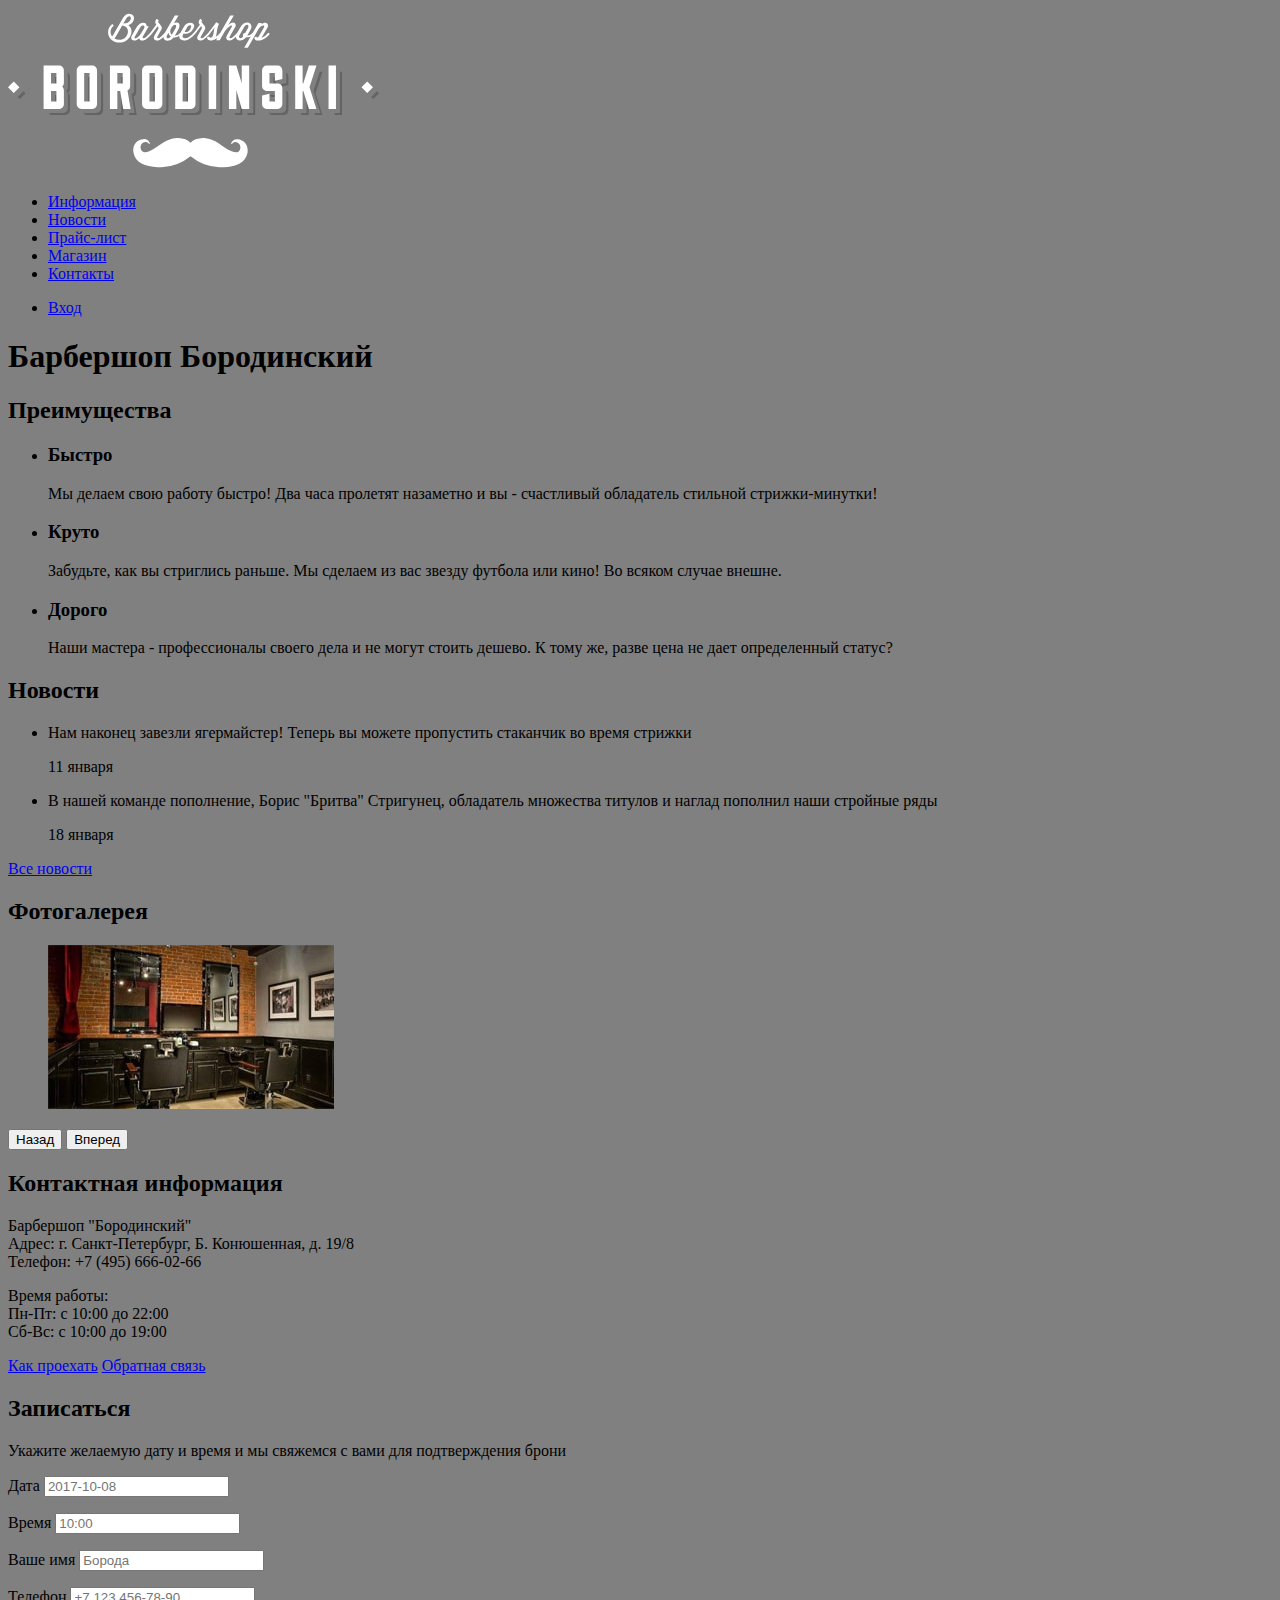
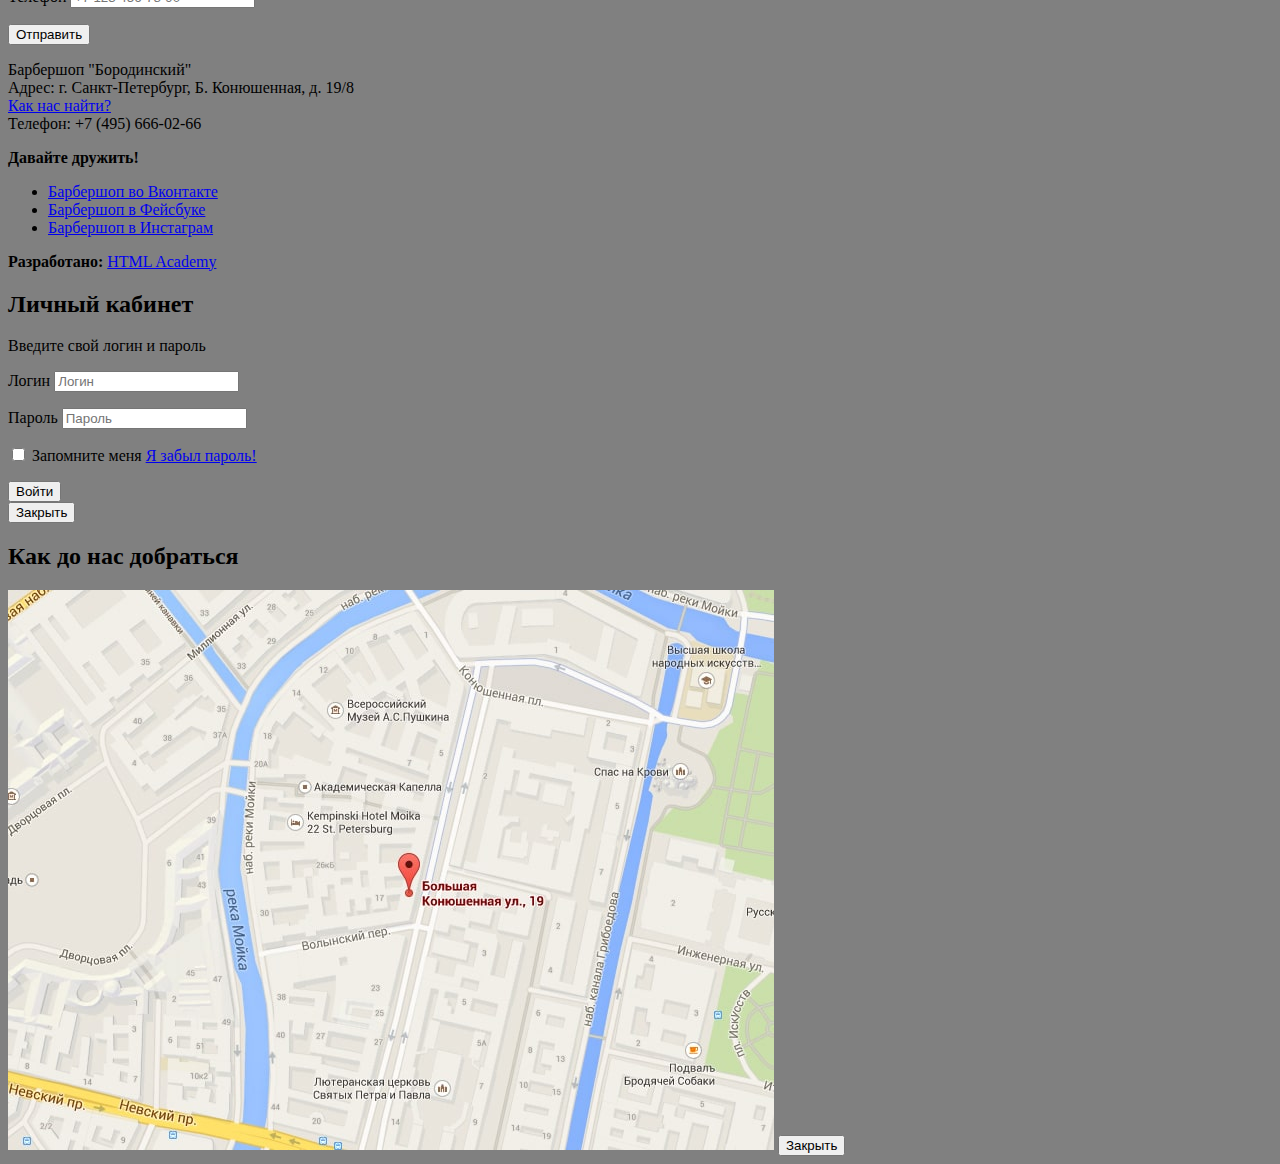
==== index.html @ 7ac580f3 "add forms according to task 4" ====
<!DOCTYPE html>
<html lang="ru">
  <head>
    <meta charset="utf-8">
    <title>HTML Academy: Барбершоп</title>
    <link rel="stylesheet" href="css/master.css">

  </head>
  <body>
    <header class="main-header">
      <nav class="main-navigation">
        <a class="header-logo">
          <img alt="Логотип барбершопа Бородинский" src="img/index-logo.svg" width="371" height="165">
        </a>
        <ul class="site-navigation">
          <li><a href="info.html">Информация</a></li>
          <li><a href="news.html">Новости</a></li>
          <li><a href="price.html">Прайс-лист</a></li>
          <li><a href="catalog.html">Магазин</a></li>
          <li><a href="contacts.html">Контакты</a></li>
        </ul>

      <ul class="user-navigation">
        <li>
          <a class="login-link" href="login.html">Вход</a>
        </li>
      </ul>
      </nav>
    </header>

    <main class="main-container">
      <h1 class="visually-hidden">Барбершоп Бородинский</h1>
      <section class="features">
        <h2 class="visually-hidden">Преимущества</h2>
        <ul class="features-list">
          <li class="features-item">
            <h3 class="feature-header">Быстро</h3>
            <p class="feature-content">Мы делаем свою работу быстро! Два часа пролетят назаметно и вы - счастливый обладатель стильной стрижки-минутки!</p>
          </li>
          <li class="features-item">
            <h3 class="feature-header">Круто</h3>
            <p class="feature-content">Забудьте, как вы стриглись раньше. Мы сделаем из вас звезду футбола или кино! Во всяком случае внешне.</p>
          </li>
          <li class="features-item">
            <h3 class="feature-header">Дорого</h3>
            <p class="feature-content">Наши мастера - профессионалы своего дела и не могут стоить дешево. К тому же, разве цена не дает определенный статус?</p>
          </li>
        </ul>
      </section>

      <section class="news">
        <h2 class="news-title">Новости</h2>
        <ul class="news-items">
          <li class="news-item">
            <p>Нам наконец завезли ягермайстер! Теперь вы можете пропустить стаканчик во время стрижки</p>
            <time datetime="11-01-2019">11 января</time>
          </li>
          <li>
            <p>В нашей команде пополнение, Борис "Бритва" Стригунец, обладатель множества титулов и наглад пополнил наши стройные ряды</p>
            <time datetime="18-01-2019">18 января</time>
          </li>
        </ul>
        <a class="news-all" href="news.html">Все новости</a>
      </section>

      <section class="gallery">
        <h2>Фотогалерея</h2>
        <figure class="gallery-content">
          <a href="#">
            <img src="img/interior-photo-1.jpg" alt="Интерьер барбершопа Бородинский" width="286" height="164">
          </a>
        </figure>

        <button class="gallery-backward" type="button">Назад</button>
        <button class="gallery-forward" type="button">Вперед</button>
      </section>

      <section class="contacts">
        <h2>Контактная информация</h2>
        <p>
          Барбершоп "Бородинский"<br>
          Адрес: г. Санкт-Петербург, Б. Конюшенная, д. 19/8<br>
          Телефон: +7 (495) 666-02-66
        </p>
        <p>
          Время работы:<br>
          Пн-Пт: с 10:00 до 22:00<br>
          Сб-Вс: с 10:00 до 19:00
        </p>
        <a class="contacts-map" href="map.html">Как проехать</a>
        <a class="contracts-feedback" href="feedback.html">Обратная связь</a>
      </section>

      <section class="appointments">
        <h2>Записаться</h2>
        <p class="appointment-info">Укажите желаемую дату и время и мы свяжемся с вами для подтверждения брони</p>
        <form class="appointment-form" action="https://echo.htmlacademy.ru" method="post">
          <p  class="appointment-item">
            <label for="appointment-date">Дата</label>
            <input type="text" id="appointment-date" name="date" value="" placeholder="2017-10-08">
          </p>
          <p  class="appointment-item">
          <label for="appointment-time">Время</label>
          <input type="text" id="appointment-time" name="time" value="" placeholder="10:00">
          </p>
          <p  class="appointment-item">
            <label for="appointment-name">Ваше имя</label>
            <input type="text" id="appointment-name" name="person" value="" placeholder="Борода">
          </p>
          <p  class="appointment-item">
            <label for="appointment-phone">Телефон</label>
            <input type="tel" id="appointment-phone" name="phone" value="" placeholder="+7 123 456-78-90">
          </p>
          <button type="submit" name="button">Отправить</button>
        </form>
      </section>
    </main>

    <footer class="main-footer">
      <p class="footer-address">
        Барбершоп "Бородинский"<br>
        Адрес: г. Санкт-Петербург, Б. Конюшенная, д. 19/8<br>
      <a class="footer-map" href="map.html">Как нас найти?</a><br>
        Телефон: +7 (495) 666-02-66
      </p>
      <div class="footer-social">
        <b>Давайте дружить!</b>
        <ul>
          <li><a class="social-vk" href="vk.com">Барбершоп во Вконтакте</a></li>
          <li><a class="social-fb" href="facebook.com">Барбершоп в Фейсбуке</a></li>
          <li><a class="social-inst" href="instagram.com">Барбершоп в Инстаграм</a></li>
        </ul>
      </div>
      <p class="footer-copyright">
        <b>Разработано:</b>
        <a class="copyright-link" href="https://htmlacademy.ru/">HTML Academy</a>
      </p>

    </footer>

    <section class="popup-login">
      <h2 class="login-header">Личный кабинет</h2>
      <p>Введите свой логин и пароль</p>
      <form class="login-form" action="https://ech.htmlacademy.ru" method="post">
        <p>
          <label class="visually-hidden" for="login-user">Логин</label>
          <input class="login-user" id="login-user" type="text" name="login" value="" placeholder="Логин">
        </p>
        <p>
          <label class="visually-hidden" for="login-password">Пароль</label>
          <input class="login-password" id="login-password" type="password" name="password" value="" placeholder="Пароль">
        <p class="appointment-info">
          <label class="login-checkbox">
            <input type="checkbox" name="remember" value="">
            Запомните меня
          </label>
          <a class="restore" href="#">Я забыл пароль!</a>
        </p>
        <button class="button" type="submit" name="button">Войти</button>
      </form>
      <button class="login-close" type="button">Закрыть</button>
    </section>

    <section class="popup-map">
      <h2 class="visually-hidden">Как до нас добраться</h2>
      <img class="map-image" src="img/map.jpg"
      alt="Офис компании по адресу ул. Большая Конюшенная 19/8, Санкт-Петербург" width="766" height="560">
      <button class="login-close" type="button">Закрыть</button>
    </section>

  </body>
</html>
---- css/master.css ----
body{
  background-color: gray;
}
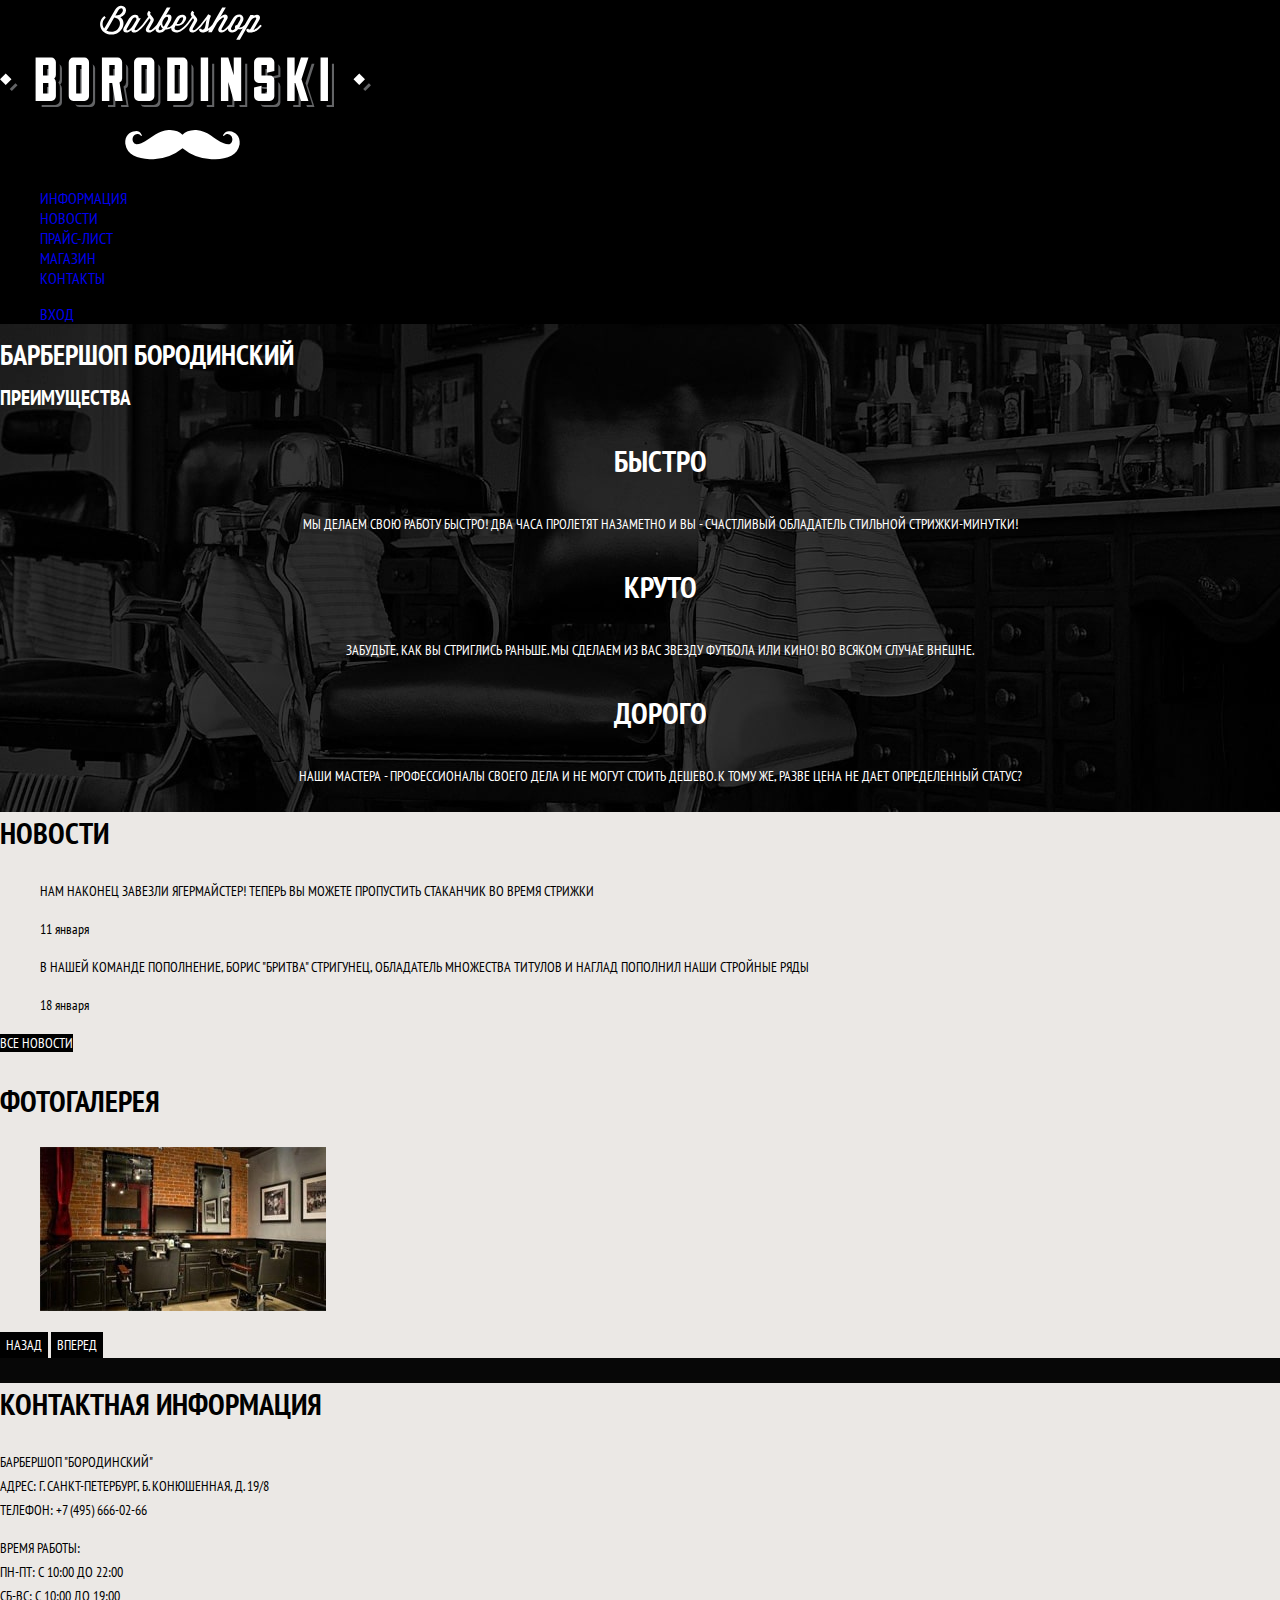
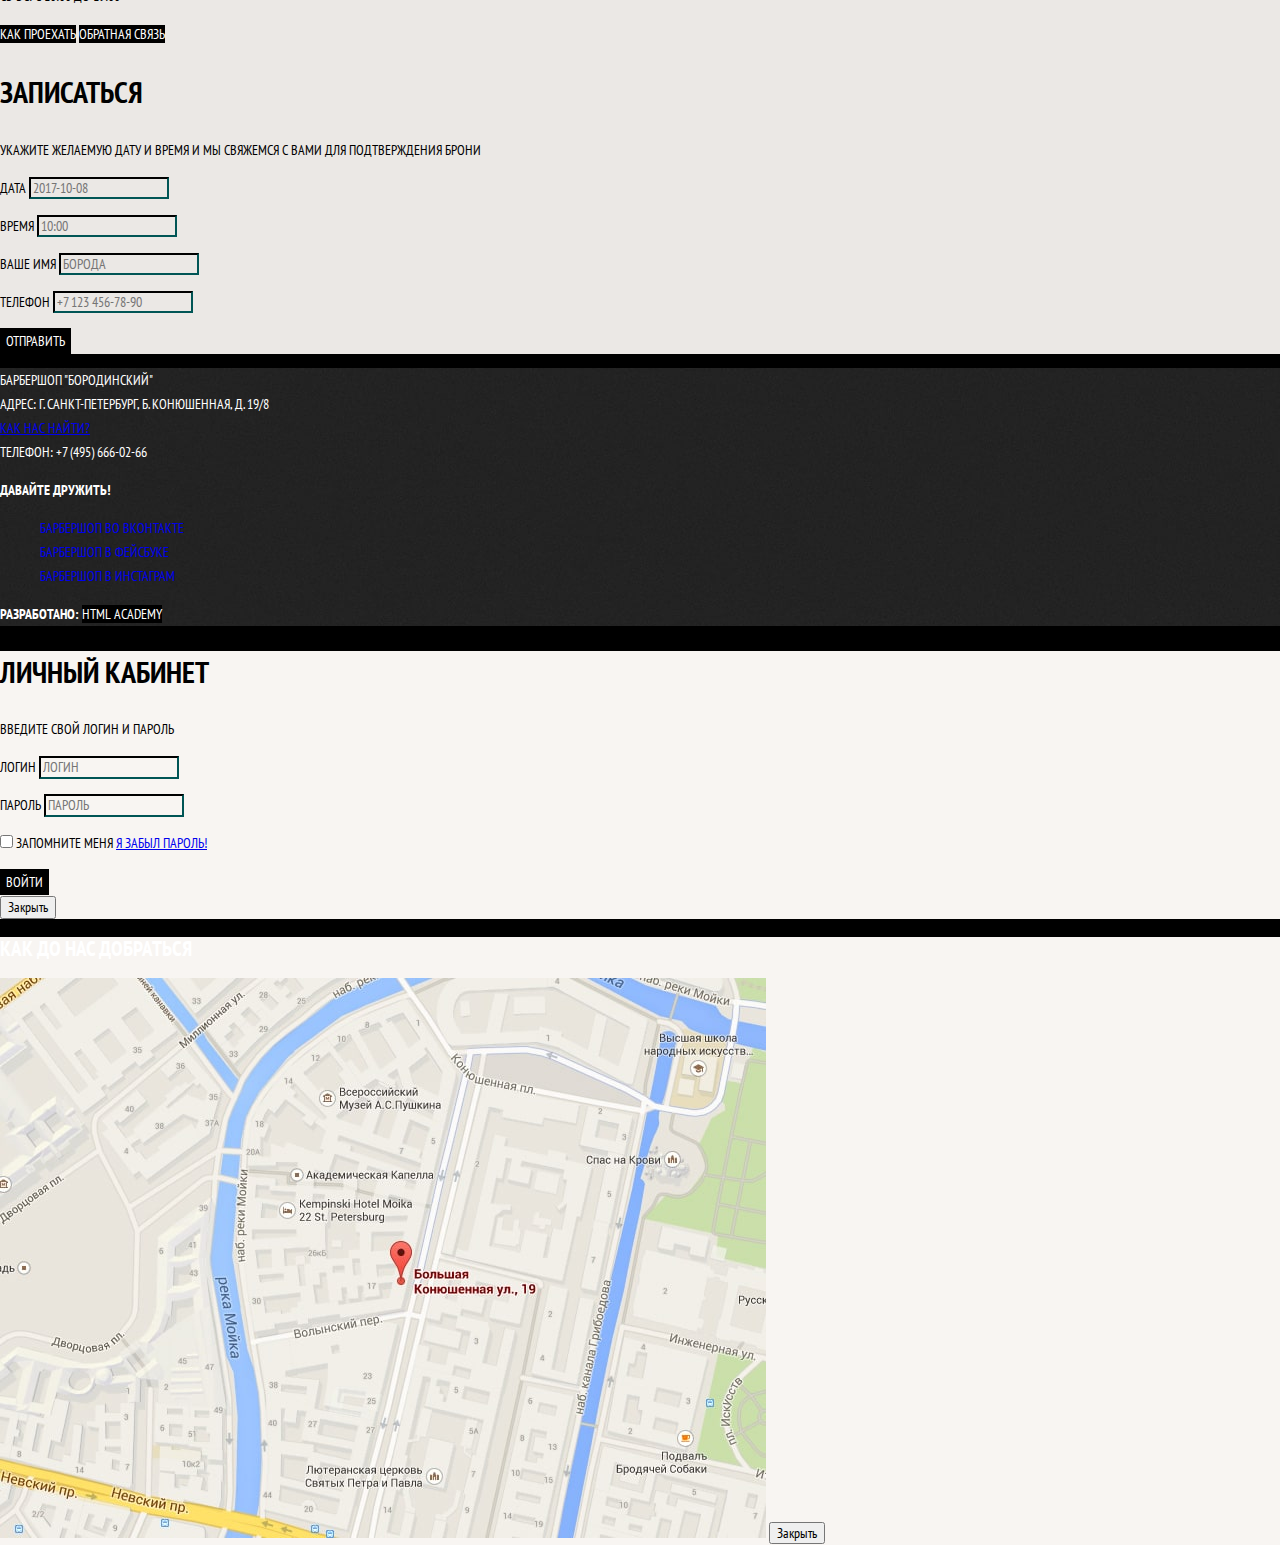
==== commit 2ac64716: "add styles for index page" ====
--- a/index.html
+++ b/index.html
@@ -3,8 +3,9 @@
   <head>
     <meta charset="utf-8">
     <title>HTML Academy: Барбершоп</title>
-    <link rel="stylesheet" href="css/master.css">
-
+    <link rel="stylesheet" href="css/normalize.css">
+    <link rel="stylesheet" href="css/style.css">
+    <link rel="stylesheet" href="https://fonts.googleapis.com/css?family=PT+Sans+Narrow:700&amp;subset=cyrillic">
   </head>
   <body>
     <header class="main-header">
@@ -48,72 +49,77 @@
         </ul>
       </section>
 
-      <section class="news">
-        <h2 class="news-title">Новости</h2>
-        <ul class="news-items">
-          <li class="news-item">
-            <p>Нам наконец завезли ягермайстер! Теперь вы можете пропустить стаканчик во время стрижки</p>
-            <time datetime="11-01-2019">11 января</time>
-          </li>
-          <li>
-            <p>В нашей команде пополнение, Борис "Бритва" Стригунец, обладатель множества титулов и наглад пополнил наши стройные ряды</p>
-            <time datetime="18-01-2019">18 января</time>
-          </li>
-        </ul>
-        <a class="news-all" href="news.html">Все новости</a>
-      </section>
+      <div class="index-columns">
+        <section class="news">
+          <h2 class="news-title">Новости</h2>
+          <ul class="news-items">
+            <li>
+              <p>Нам наконец завезли ягермайстер! Теперь вы можете пропустить стаканчик во время стрижки</p>
+              <time datetime="11-01-2019">11 января</time>
+            </li>
+            <li>
+              <p>В нашей команде пополнение, Борис "Бритва" Стригунец, обладатель множества титулов и наглад пополнил наши стройные ряды</p>
+              <time datetime="18-01-2019">18 января</time>
+            </li>
+          </ul>
+          <a class="button news-all" href="news.html">Все новости</a>
+        </section>
 
-      <section class="gallery">
-        <h2>Фотогалерея</h2>
-        <figure class="gallery-content">
-          <a href="#">
-            <img src="img/interior-photo-1.jpg" alt="Интерьер барбершопа Бородинский" width="286" height="164">
-          </a>
-        </figure>
+        <section class="gallery">
+          <h2>Фотогалерея</h2>
+          <figure class="gallery-content">
+            <a href="#">
+              <img src="img/interior-photo-1.jpg" alt="Интерьер барбершопа Бородинский" width="286" height="164">
+            </a>
+          </figure>
 
-        <button class="gallery-backward" type="button">Назад</button>
-        <button class="gallery-forward" type="button">Вперед</button>
-      </section>
+          <button class="button gallery-backward" type="button">Назад</button>
+          <button class="button gallery-forward" type="button">Вперед</button>
+        </section>
+      </div>
 
-      <section class="contacts">
-        <h2>Контактная информация</h2>
-        <p>
-          Барбершоп "Бородинский"<br>
-          Адрес: г. Санкт-Петербург, Б. Конюшенная, д. 19/8<br>
-          Телефон: +7 (495) 666-02-66
-        </p>
-        <p>
-          Время работы:<br>
-          Пн-Пт: с 10:00 до 22:00<br>
-          Сб-Вс: с 10:00 до 19:00
-        </p>
-        <a class="contacts-map" href="map.html">Как проехать</a>
-        <a class="contracts-feedback" href="feedback.html">Обратная связь</a>
-      </section>
+      <div class="index-columns">
+        <section class="contacts">
+          <h2>Контактная информация</h2>
+          <p>
+            Барбершоп "Бородинский"<br>
+            Адрес: г. Санкт-Петербург, Б. Конюшенная, д. 19/8<br>
+            Телефон: +7 (495) 666-02-66
+          </p>
+          <p>
+            Время работы:<br>
+            Пн-Пт: с 10:00 до 22:00<br>
+            Сб-Вс: с 10:00 до 19:00
+          </p>
+          <a class="button contacts-map" href="map.html">Как проехать</a>
+          <a class="button contracts-feedback" href="feedback.html">Обратная связь</a>
+        </section>
 
-      <section class="appointments">
-        <h2>Записаться</h2>
-        <p class="appointment-info">Укажите желаемую дату и время и мы свяжемся с вами для подтверждения брони</p>
-        <form class="appointment-form" action="https://echo.htmlacademy.ru" method="post">
-          <p  class="appointment-item">
-            <label for="appointment-date">Дата</label>
-            <input type="text" id="appointment-date" name="date" value="" placeholder="2017-10-08">
-          </p>
-          <p  class="appointment-item">
-          <label for="appointment-time">Время</label>
-          <input type="text" id="appointment-time" name="time" value="" placeholder="10:00">
-          </p>
-          <p  class="appointment-item">
-            <label for="appointment-name">Ваше имя</label>
-            <input type="text" id="appointment-name" name="person" value="" placeholder="Борода">
-          </p>
-          <p  class="appointment-item">
-            <label for="appointment-phone">Телефон</label>
-            <input type="tel" id="appointment-phone" name="phone" value="" placeholder="+7 123 456-78-90">
-          </p>
-          <button type="submit" name="button">Отправить</button>
-        </form>
-      </section>
+        <section class="appointments">
+          <h2>Записаться</h2>
+          <p class="appointment-info">Укажите желаемую дату и время и мы свяжемся с вами для подтверждения брони</p>
+          <form class="appointment-form" action="https://echo.htmlacademy.ru" method="post">
+            <p  class="appointment-item">
+              <label for="appointment-date">Дата</label>
+              <input type="text" id="appointment-date" name="date" value="" placeholder="2017-10-08">
+            </p>
+            <p  class="appointment-item">
+            <label for="appointment-time">Время</label>
+            <input type="text" id="appointment-time" name="time" value="" placeholder="10:00">
+            </p>
+            <p  class="appointment-item">
+              <label for="appointment-name">Ваше имя</label>
+              <input type="text" id="appointment-name" name="person" value="" placeholder="Борода">
+            </p>
+            <p  class="appointment-item">
+              <label for="appointment-phone">Телефон</label>
+              <input type="tel" id="appointment-phone" name="phone" value="" placeholder="+7 123 456-78-90">
+            </p>
+            <button class="button" type="submit">Отправить</button>
+          </form>
+        </section>
+      </div>
+
     </main>
 
     <footer class="main-footer">
@@ -133,7 +139,7 @@
       </div>
       <p class="footer-copyright">
         <b>Разработано:</b>
-        <a class="copyright-link" href="https://htmlacademy.ru/">HTML Academy</a>
+        <a class="button copyright-link" href="https://htmlacademy.ru/">HTML Academy</a>
       </p>
 
     </footer>
--- a/css/style.css
+++ b/css/style.css
@@ -0,0 +1,157 @@
+body {
+  margin: 0;
+  padding: 0;
+
+  font-size: 14px;
+  line-height: 24px;
+  font-family: "PT Sans Narrow", "Arial Narrow", sans-serif;
+  text-align: left;
+  text-transform: uppercase;
+  color: #ffffff;
+
+
+  background-color: #000000;
+  background-image: url("../img/background.jpg");
+  background-position: top;
+  background-repeat: no-repeat;
+}
+
+a{
+  text-decoration: none;
+}
+
+.main-header{
+  color: #ffffff;
+
+  background-color: #000000;
+}
+
+.site-navigation,
+.user-navigation{
+  font-size: 16px;
+  line-height: 20px;
+
+  list-style: none;
+}
+
+.site-navigation a:hover,
+.site-navigation a:active,
+.site-navigation a:focus,
+.user-navigation a:hover,
+.user-navigation a:active,
+.user-navigation a:focus{
+  color: #ffffff;
+
+  background-color: #1f1f1f;
+}
+
+.features-list{
+  text-align: center;
+
+  list-style: none;
+}
+
+.features-list h3{
+  font-size: 30px;
+  line-height: 42px;
+}
+
+.index-columns{
+  color: #000000;
+
+  background-color: #ebe8e5;
+}
+
+.index-columns h2{
+  font-size: 30px;
+  line-height: 42px;
+}
+
+.news-items{
+  list-style: none;
+}
+
+.news-items time{
+  text-transform: none;
+}
+
+
+.button{
+  font: inherit;
+  text-transform: uppercase;
+  color: #ffffff;
+
+  background-color: #000000;
+  border: 0;
+}
+
+.button:hover,
+.button:active{
+  color: #ffffff;
+
+  background-color: #663b0d;
+}
+
+.gallery img{
+  border-width: 7px;
+  border-color: #ffffff;
+}
+
+
+.appointments input,
+.popup-login input{
+  text-transform: uppercase;
+
+  background-color: rgba(0, 0, 0, 0);
+  border-width: 2px;
+  border-color: #000101;
+}
+
+.appointments input:active,
+.appointments input:hover{
+  border-color: #663d15;
+}
+
+.main-footer{
+  color: #ffffff;
+
+  background-color: #000000;
+  background-image: url("../img/footer.jpg");
+}
+
+.main-footer .footer-map,
+.popup-login a{
+  text-decoration: underline;
+}
+
+.main-footer .footer-map:hover,
+.popup-login a:hover{
+  text-decoration: none;
+}
+
+
+.main-footer ul{
+  list-style: none;
+}
+
+.footer-copyright .copyright-link:active,
+.footer-copyright .copyright-link:hover{
+  color: #000000;
+
+  background-color: #ffffff;
+}
+
+.popup-login{
+  color: #000000;
+
+  background-color: #f8f5f2;
+}
+
+.popup-login h2{
+  font-size: 30px;
+  line-height: 42px;
+}
+
+.popup-map{
+  background-color: #f8f5f2;
+}
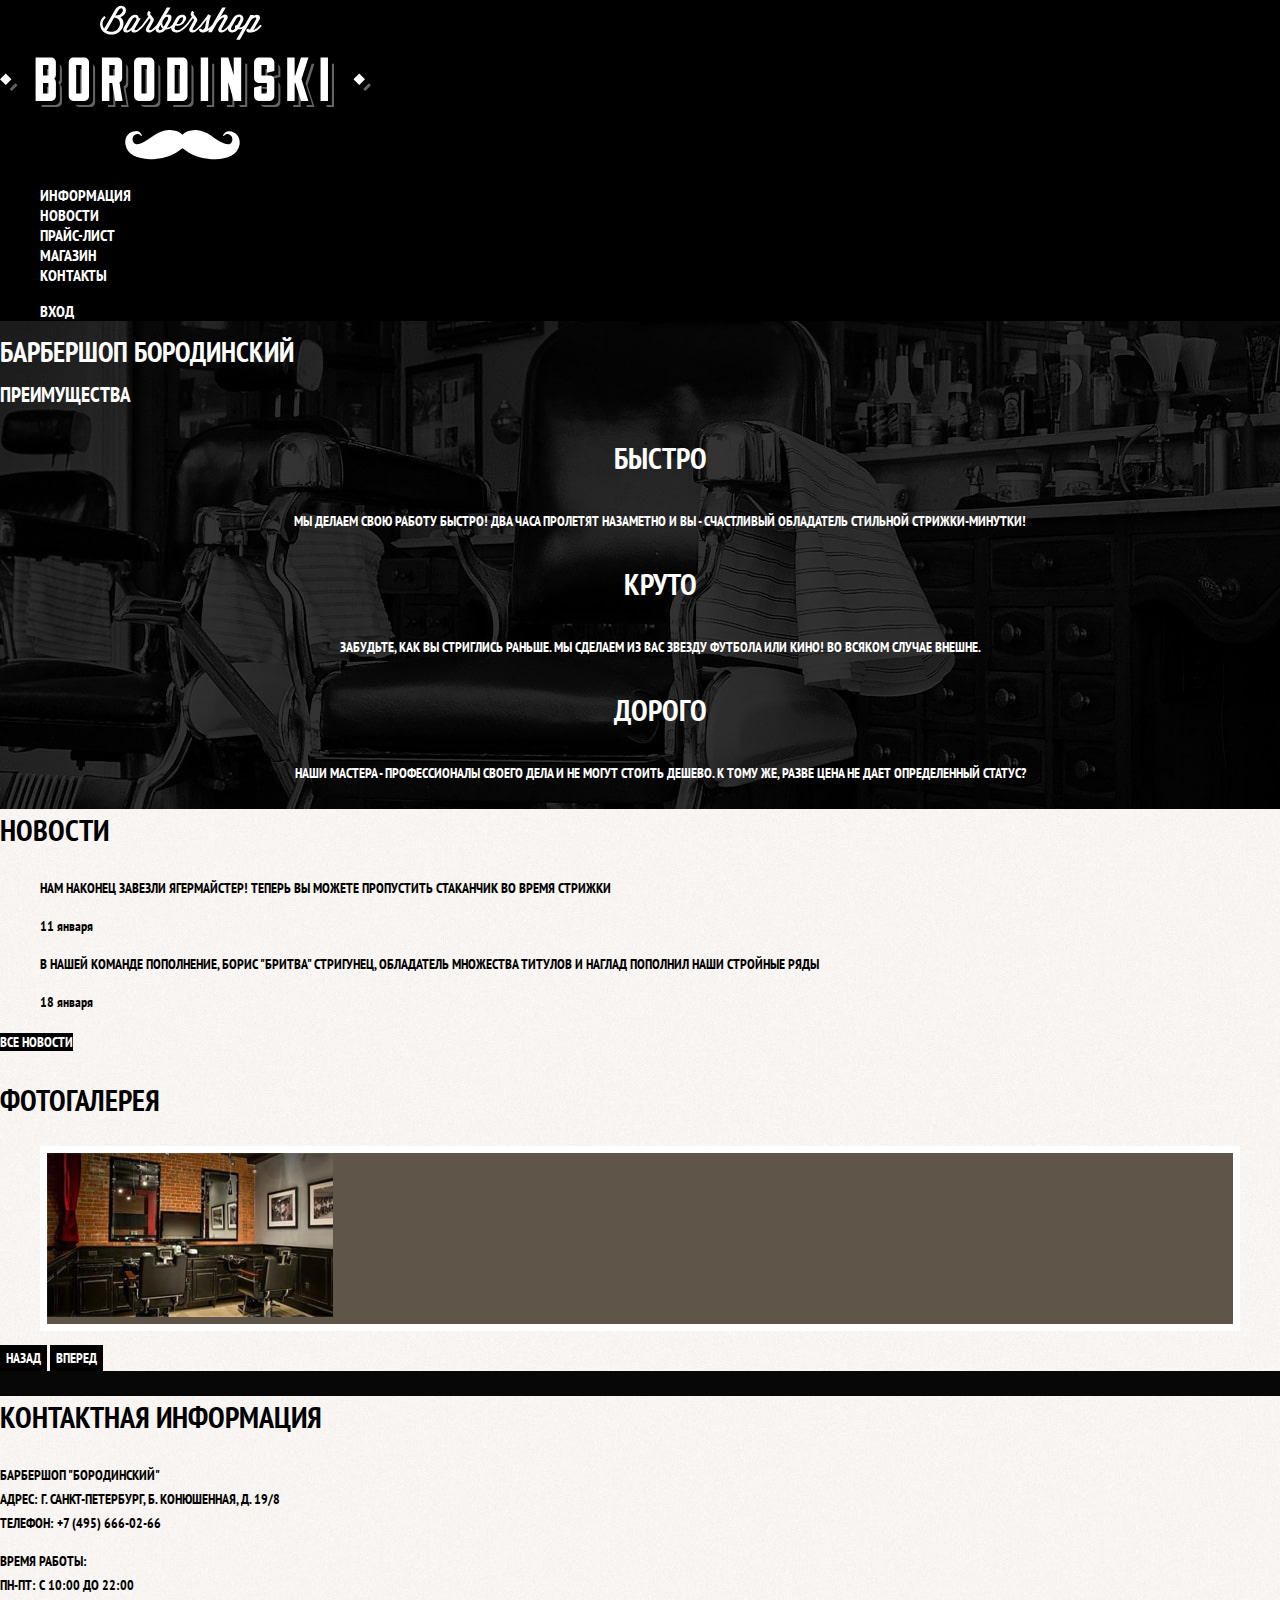
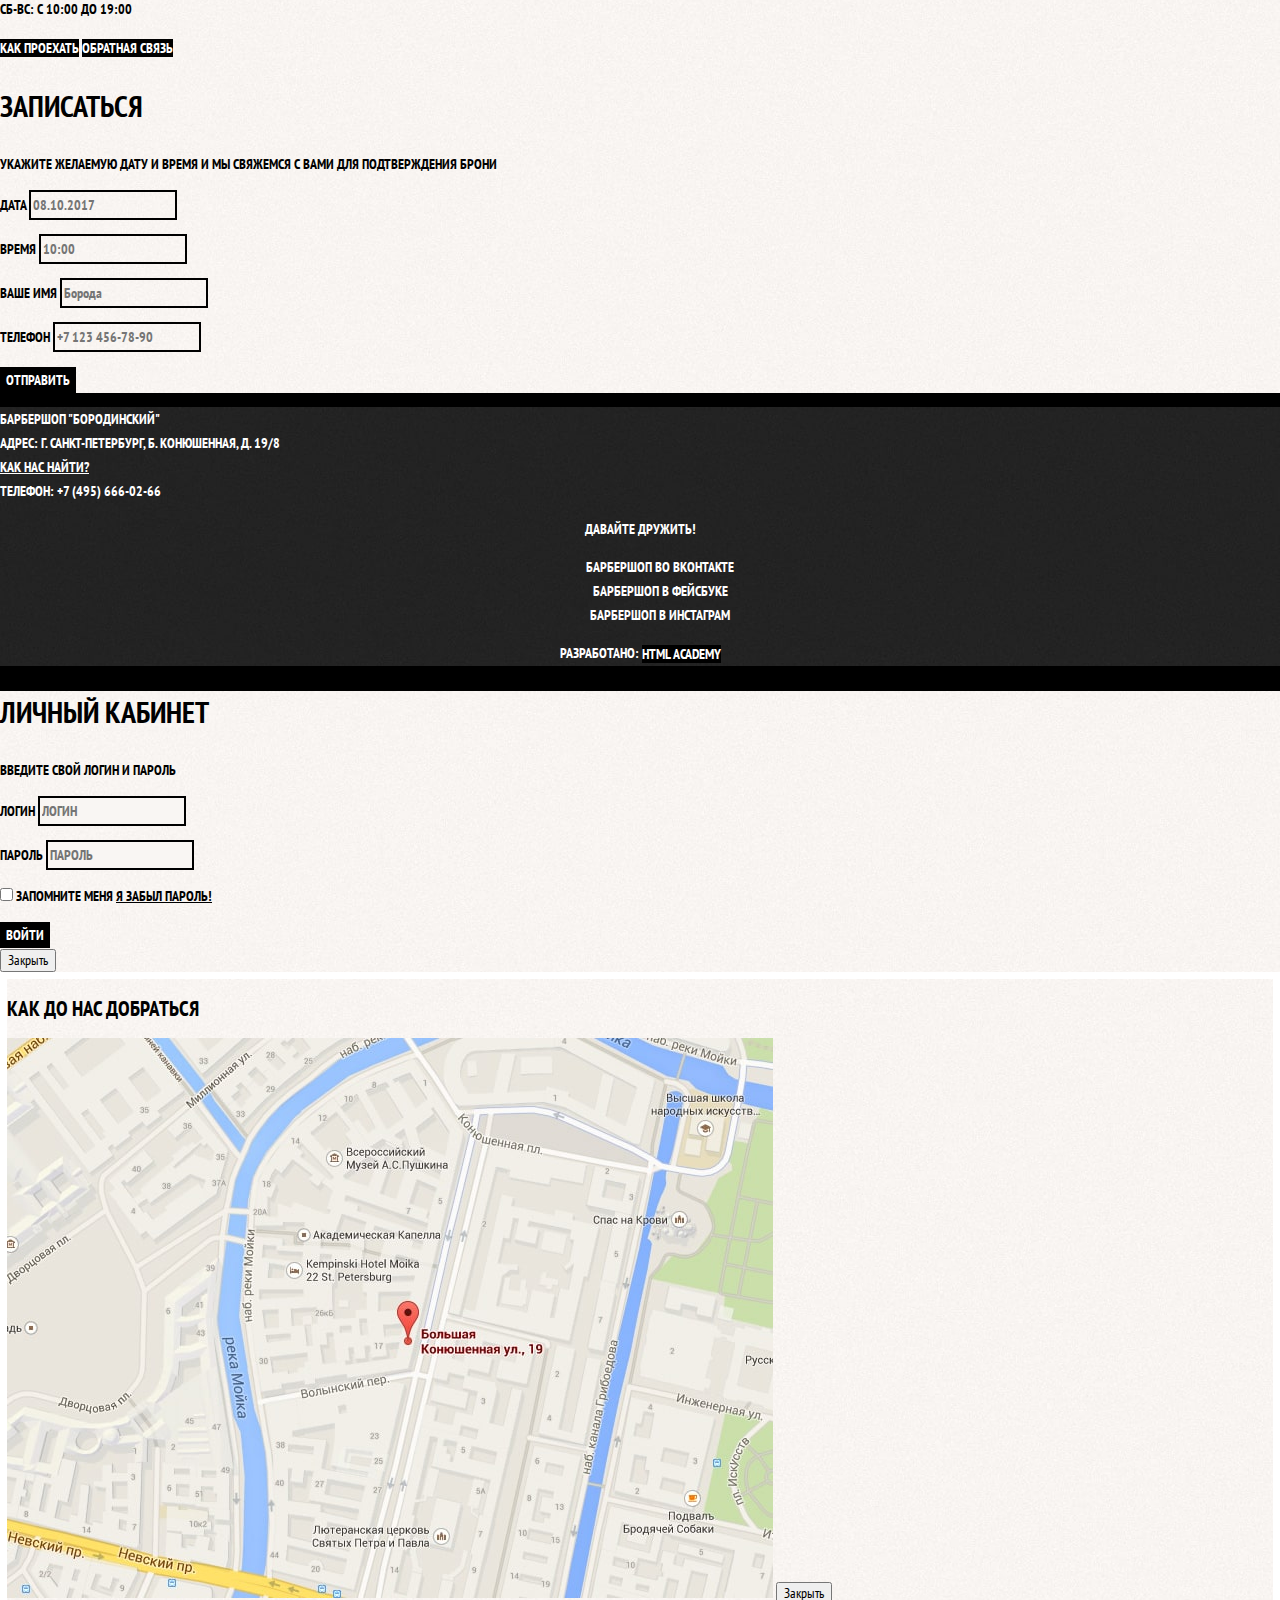
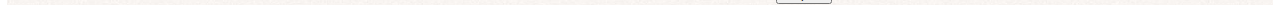
==== commit c7dc37c0: "fix styles of index page according to demo" ====
--- a/index.html
+++ b/index.html
@@ -3,9 +3,9 @@
   <head>
     <meta charset="utf-8">
     <title>HTML Academy: Барбершоп</title>
-    <link rel="stylesheet" href="css/normalize.css">
-    <link rel="stylesheet" href="css/style.css">
-    <link rel="stylesheet" href="https://fonts.googleapis.com/css?family=PT+Sans+Narrow:700&amp;subset=cyrillic">
+    <link href="https://fonts.googleapis.com/css?family=PT+Sans+Narrow:700&amp;subset=cyrillic" rel="stylesheet">
+    <link href="css/normalize.css" rel="stylesheet">
+    <link href="css/style.css" rel="stylesheet">
   </head>
   <body>
     <header class="main-header">
@@ -101,7 +101,7 @@
           <form class="appointment-form" action="https://echo.htmlacademy.ru" method="post">
             <p  class="appointment-item">
               <label for="appointment-date">Дата</label>
-              <input type="text" id="appointment-date" name="date" value="" placeholder="2017-10-08">
+              <input type="text" id="appointment-date" name="date" value="" placeholder="08.10.2017">
             </p>
             <p  class="appointment-item">
             <label for="appointment-time">Время</label>
@@ -144,7 +144,7 @@
 
     </footer>
 
-    <section class="popup-login">
+    <section class="popup popup-login">
       <h2 class="login-header">Личный кабинет</h2>
       <p>Введите свой логин и пароль</p>
       <form class="login-form" action="https://ech.htmlacademy.ru" method="post">
@@ -167,7 +167,7 @@
       <button class="login-close" type="button">Закрыть</button>
     </section>
 
-    <section class="popup-map">
+    <section class="popup popup-map">
       <h2 class="visually-hidden">Как до нас добраться</h2>
       <img class="map-image" src="img/map.jpg"
       alt="Офис компании по адресу ул. Большая Конюшенная 19/8, Санкт-Петербург" width="766" height="560">
--- a/css/style.css
+++ b/css/style.css
@@ -2,9 +2,10 @@
   margin: 0;
   padding: 0;
 
+  font-family: "PT Sans Narrow", Arial, sans-serif;
   font-size: 14px;
   line-height: 24px;
-  font-family: "PT Sans Narrow", "Arial Narrow", sans-serif;
+  font-weight: 700;
   text-align: left;
   text-transform: uppercase;
   color: #ffffff;
@@ -12,146 +13,217 @@
 
   background-color: #000000;
   background-image: url("../img/background.jpg");
-  background-position: top;
+  background-position: top center;
   background-repeat: no-repeat;
 }
 
-a{
+a {
   text-decoration: none;
 }
 
-.main-header{
-  color: #ffffff;
-
-  background-color: #000000;
-}
-
-.site-navigation,
-.user-navigation{
+.main-header {
   font-size: 16px;
   line-height: 20px;
-
-  list-style: none;
+  color: #ffffff;
+
+  background-color: #000000;
+}
+
+.site-navigation,
+.user-navigation {
+  list-style: none;
+}
+
+.site-navigation a,
+.user-navigation a {
+  color: #ffffff;
 }
 
 .site-navigation a:hover,
-.site-navigation a:active,
 .site-navigation a:focus,
 .user-navigation a:hover,
-.user-navigation a:active,
 .user-navigation a:focus{
   color: #ffffff;
 
   background-color: #1f1f1f;
 }
 
-.features-list{
-  text-align: center;
-
-  list-style: none;
-}
-
-.features-list h3{
+.features-list {
+  list-style: none;
+}
+
+.features-item{
+  text-align: center;
+}
+
+.features-list h3 {
   font-size: 30px;
   line-height: 42px;
 }
 
-.index-columns{
-  color: #000000;
-
-  background-color: #ebe8e5;
-}
-
-.index-columns h2{
+.index-columns {
+  color: #000000;
+
+  background-color: #f8f5f2;
+  background-image: url("../img/pattern-light.jpg");
+  background-position: 0 0;
+  background-repeat: repeat;
+}
+
+.index-columns h2 {
   font-size: 30px;
   line-height: 42px;
 }
 
-.news-items{
-  list-style: none;
-}
-
-.news-items time{
+.news-items {
+  list-style: none;
+}
+
+.news-items time {
   text-transform: none;
 }
 
 
-.button{
+.button {
   font: inherit;
+
+  text-align: center;
+  vertical-align: middle;
   text-transform: uppercase;
   color: #ffffff;
 
   background-color: #000000;
-  border: 0;
+  border: none;
 }
 
 .button:hover,
-.button:active{
+.button:focus,
+.button:active {
   color: #ffffff;
 
   background-color: #663b0d;
 }
 
-.gallery img{
+.gallery-content {
+
+  background-color: #5f5649;
+
   border-width: 7px;
+  border-style: solid;
   border-color: #ffffff;
 }
 
 
-.appointments input,
-.popup-login input{
-  text-transform: uppercase;
-
-  background-color: rgba(0, 0, 0, 0);
+.appointments input{
+  font: inherit;
+
+  background-color: transparent;
   border-width: 2px;
-  border-color: #000101;
-}
-
-.appointments input:active,
-.appointments input:hover{
+  border-style: solid;
+  border-color: #000000;
+}
+
+.appointments input:focus,
+.appointments input:hover {
   border-color: #663d15;
 }
 
-.main-footer{
+.main-footer {
   color: #ffffff;
 
   background-color: #000000;
   background-image: url("../img/footer.jpg");
-}
-
-.main-footer .footer-map,
+  background-position: 0 0;
+  background-repeat: repeat;
+}
+
+.main-footer a {
+  color: #ffffff;
+}
+
+.main-footer .footer-map {
+  text-decoration: underline;
+}
+
+.footer-social{
+  text-align: center;
+}
+
 .popup-login a{
-  text-decoration: underline;
+  color: #000000;
 }
 
 .main-footer .footer-map:hover,
-.popup-login a:hover{
+.main-footer .footer-map:focus {
   text-decoration: none;
 }
 
 
-.main-footer ul{
-  list-style: none;
-}
-
-.footer-copyright .copyright-link:active,
-.footer-copyright .copyright-link:hover{
+.main-footer ul {
+  list-style: none;
+}
+
+.footer-copyright{
+  text-align: center;
+}
+
+.footer-copyright .copyright-link:focus,
+.footer-copyright .copyright-link:hover {
   color: #000000;
 
   background-color: #ffffff;
 }
 
-.popup-login{
+.popup {
   color: #000000;
 
   background-color: #f8f5f2;
-}
-
-.popup-login h2{
+  background-image: url("../img/pattern-light.jpg");
+  background-position: 0 0;
+  background-repeat: repeat;
+}
+
+.popup-login h2 {
   font-size: 30px;
   line-height: 42px;
 }
 
-.popup-map{
+.popup-login input[type="text"],
+.popup-login input[type="password"] {
+  font: inherit;
+
+  text-transform: uppercase;
+  color: #000000;
+
+  background-color: #f9f6f3;
+  border-width: 2px;
+  border-style: solid;
+  border-color: #000000;
+}
+
+.popup-login input:focus,
+.popup-login input:hover {
+  border-color: #663d15;
+}
+
+.login-checkbox:hover,
+.login-checkbox:focus {
+  color: #663d15;
+}
+
+.popup-login .restore {
+  text-decoration: underline;
+}
+
+.popup-login .restore:hover,
+.popup-login .restore:focus {
+  text-decoration: none;
+}
+
+.popup-map {
   background-color: #f8f5f2;
-}
+
+  border-width: 7px;
+  border-style: solid;
+  border-color: #ffffff;
+}
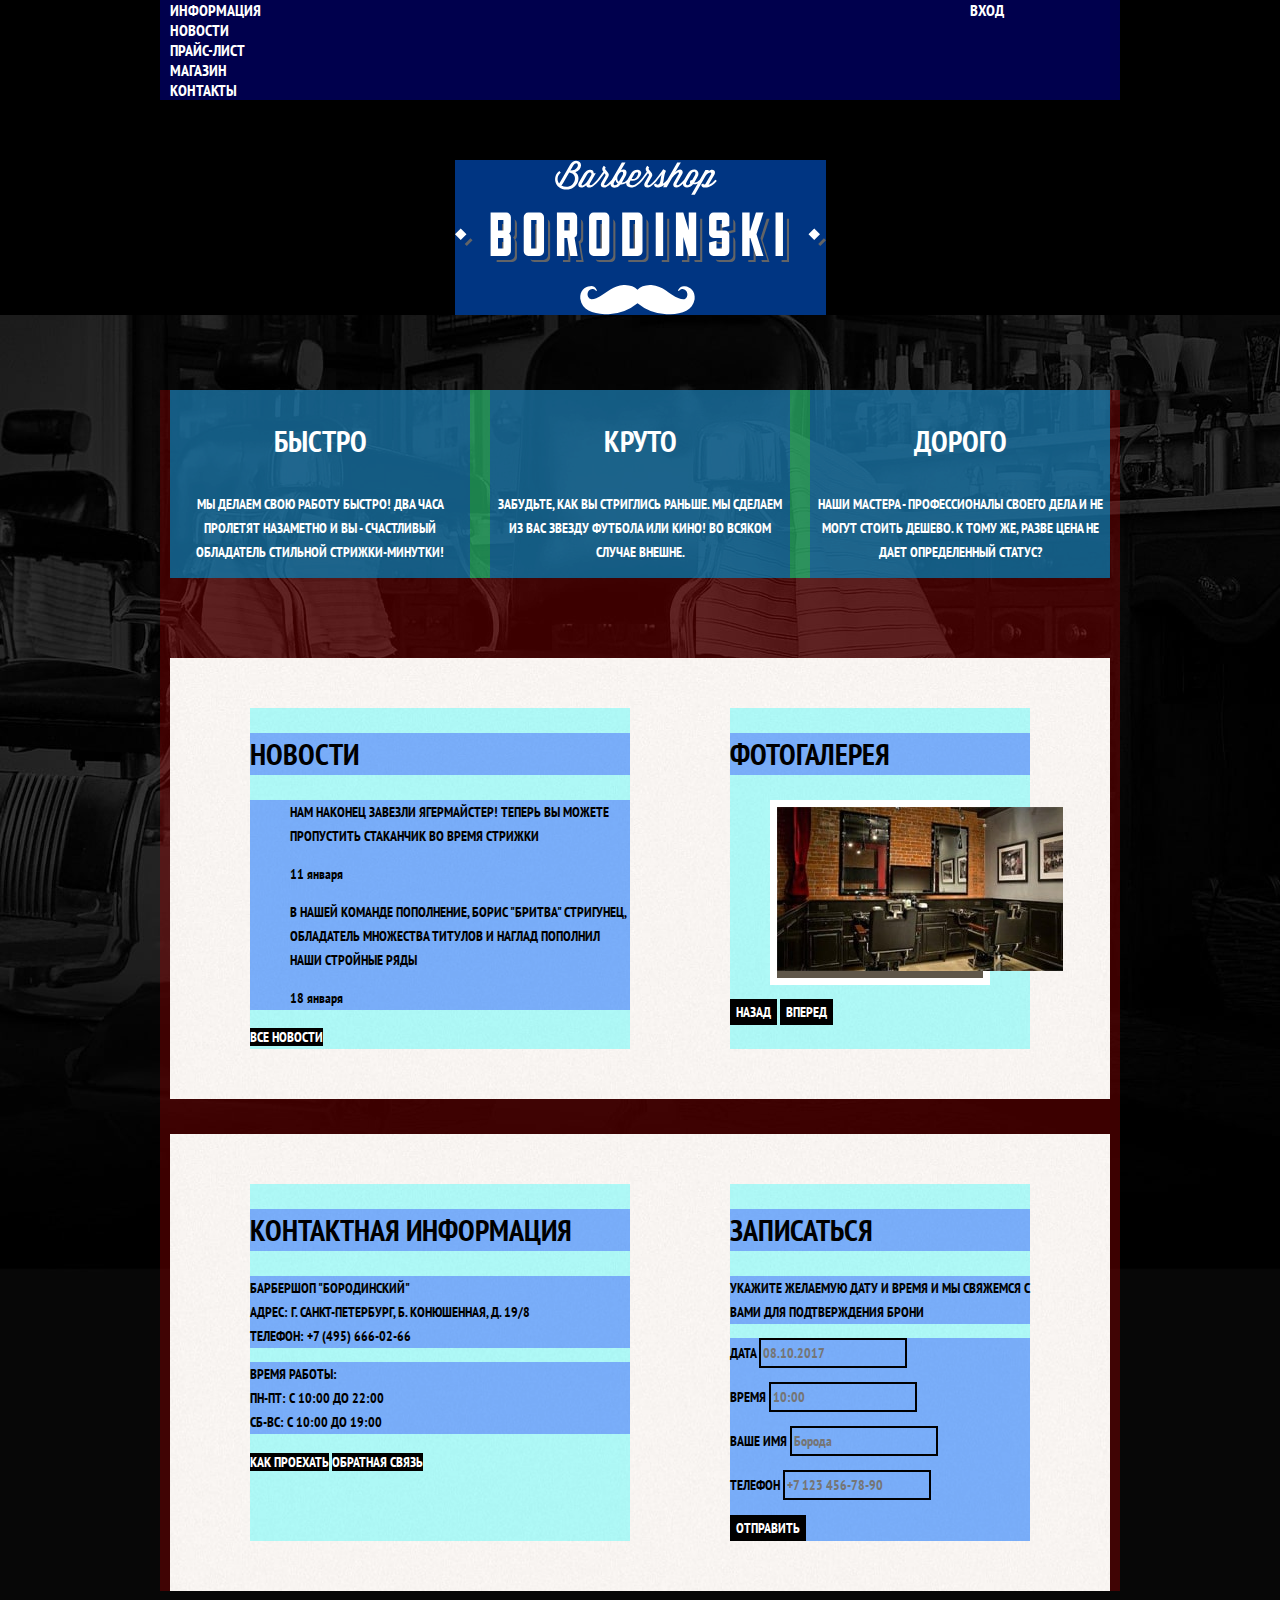
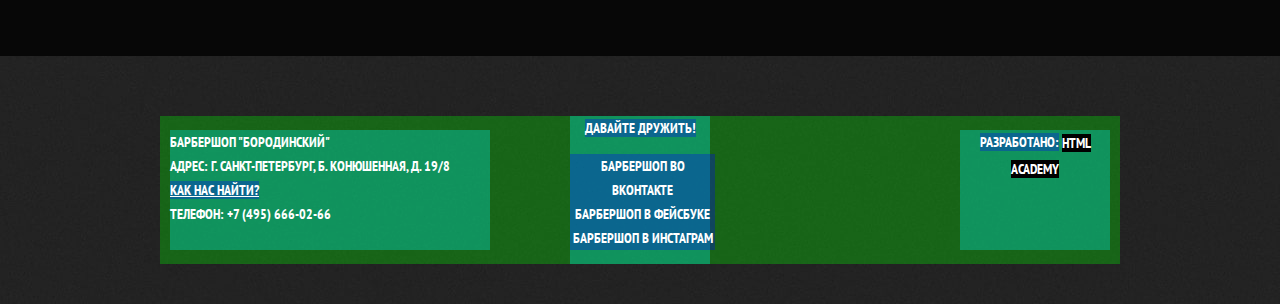
==== commit 5262ff8e: "style grid for index page" ====
--- a/index.html
+++ b/index.html
@@ -11,25 +11,31 @@
     <header class="main-header">
       <nav class="main-navigation">
         <a class="header-logo">
-          <img alt="Логотип барбершопа Бородинский" src="img/index-logo.svg" width="371" height="165">
+          <img alt="Логотип барбершопа Бородинский" src="img/index-logo.svg" width="371" height="155">
         </a>
-        <ul class="site-navigation">
-          <li><a href="info.html">Информация</a></li>
-          <li><a href="news.html">Новости</a></li>
-          <li><a href="price.html">Прайс-лист</a></li>
-          <li><a href="catalog.html">Магазин</a></li>
-          <li><a href="contacts.html">Контакты</a></li>
-        </ul>
 
-      <ul class="user-navigation">
-        <li>
-          <a class="login-link" href="login.html">Вход</a>
-        </li>
-      </ul>
+        <div class="main-navigation-wrapper">
+          <div class="container">
+            <ul class="site-navigation">
+              <li><a href="info.html">Информация</a></li>
+              <li><a href="news.html">Новости</a></li>
+              <li><a href="price.html">Прайс-лист</a></li>
+              <li><a href="catalog.html">Магазин</a></li>
+              <li><a href="contacts.html">Контакты</a></li>
+            </ul>
+
+            <ul class="user-navigation">
+              <li>
+                <a class="login-link" href="login.html">Вход</a>
+              </li>
+            </ul>
+          </div>
+        </div>
+
       </nav>
     </header>
 
-    <main class="main-container">
+    <main class="main-container container">
       <h1 class="visually-hidden">Барбершоп Бородинский</h1>
       <section class="features">
         <h2 class="visually-hidden">Преимущества</h2>
@@ -123,25 +129,26 @@
     </main>
 
     <footer class="main-footer">
-      <p class="footer-address">
-        Барбершоп "Бородинский"<br>
-        Адрес: г. Санкт-Петербург, Б. Конюшенная, д. 19/8<br>
-      <a class="footer-map" href="map.html">Как нас найти?</a><br>
-        Телефон: +7 (495) 666-02-66
-      </p>
-      <div class="footer-social">
-        <b>Давайте дружить!</b>
-        <ul>
-          <li><a class="social-vk" href="vk.com">Барбершоп во Вконтакте</a></li>
-          <li><a class="social-fb" href="facebook.com">Барбершоп в Фейсбуке</a></li>
-          <li><a class="social-inst" href="instagram.com">Барбершоп в Инстаграм</a></li>
-        </ul>
+      <div class="container">
+        <p class="footer-address">
+          Барбершоп "Бородинский"<br>
+          Адрес: г. Санкт-Петербург, Б. Конюшенная, д. 19/8<br>
+        <a class="footer-map" href="map.html">Как нас найти?</a><br>
+          Телефон: +7 (495) 666-02-66
+        </p>
+        <div class="footer-social">
+          <b>Давайте дружить!</b>
+          <ul>
+            <li><a class="social-vk" href="vk.com">Барбершоп во Вконтакте</a></li>
+            <li><a class="social-fb" href="facebook.com">Барбершоп в Фейсбуке</a></li>
+            <li><a class="social-inst" href="instagram.com">Барбершоп в Инстаграм</a></li>
+          </ul>
+        </div>
+        <p class="footer-copyright">
+          <b>Разработано:</b>
+          <a class="button copyright-link" href="https://htmlacademy.ru/">HTML Academy</a>
+        </p>
       </div>
-      <p class="footer-copyright">
-        <b>Разработано:</b>
-        <a class="button copyright-link" href="https://htmlacademy.ru/">HTML Academy</a>
-      </p>
-
     </footer>
 
     <section class="popup popup-login">
--- a/css/style.css
+++ b/css/style.css
@@ -17,6 +17,30 @@
   background-repeat: no-repeat;
 }
 
+.visually-hidden {
+  position: absolute; - вырывает из контекста
+  width: 1px; - 1 на 1 пиксель, не 0, так как некоторые скринридеры такие элементы не выводят.
+  height: 1px;
+  margin: -1px;
+  border: 0;
+  padding: 0;
+  clip: rect(0 0 0 0);
+  overflow: hidden;
+}
+
+.inner-page{
+  font-size: 14px;
+  line-height: 18px;
+  font-weight: 700;
+  color: #000000;
+
+
+  background-color: #f9f6f3;
+  background-image: url("../img/pattern-light.jpg");
+  background-position: 0 0;
+  background-repeat: repeat;
+}
+
 a {
   text-decoration: none;
 }
@@ -48,6 +72,7 @@
   background-color: #1f1f1f;
 }
 
+
 .features-list {
   list-style: none;
 }
@@ -227,3 +252,324 @@
   border-style: solid;
   border-color: #ffffff;
 }
+
+/*  Для страницы shop*/
+.container h1 {
+  font-size: 30px;
+  line-height: 42px;
+}
+
+.breadcrumbs {
+  list-style: none;
+}
+
+.breadcrumbs a {
+  color: #000000;
+}
+
+.breadcrumbs a:hover,
+.breadcrumbs a:focus {
+  color: #663d15;
+  text-decoration: underline;
+}
+
+.breadcrumbs-current {
+  color: #aba9a7;
+}
+
+
+
+.shop-filters-form legend {
+  font-size: 24px;
+  line-height: 30px;
+}
+
+.shop-filters-form fieldset {
+  border: none;
+}
+
+.shop-filters-form ul {
+  list-style: none;
+}
+
+.catalog-list {
+  list-style: none;
+}
+
+.catalog-item {
+  background-color: #fefefe;
+  box-shadow: 0 0 15px 0 rgba(0, 1, 1, 0.2);
+}
+
+.catalog-item:hover {
+  box-shadow: 3.2px 3.8px 25px 0 rgba(0, 1, 1, 0.3);
+}
+
+.catalog-item h3{
+  color: #000000;
+}
+
+.catalog-item .catalog-category {
+  text-transform: none;
+}
+
+.pagination-list {
+  list-style: none;
+}
+
+.filter-input:hover + label,
+.filter-input:focus + label {
+  color: #663d15;
+}
+
+.filter-input:disabled + label {
+  color: #aCaaa8;
+}
+
+.catalog-item-price b {
+  text-align: center;
+  color: #000000;
+
+  background-color: #e5e5e5;
+}
+
+.pagination-item a{
+  color: #ffffff;
+
+  background-color: #000000;
+}
+
+.pagination-item a:hover,
+.pagination-item a:focus,
+.pagination-item a:active {
+  color: #ffffff;
+
+  background-color: #663b0d;
+}
+
+.pagination-item-current a{
+  color: #000000;
+
+  background-color: #ffffff;
+}
+
+.pagination-item-current a:hover,
+.pagination-item-current a:focus,
+.pagination-item-current a:active {
+  color: #000000;
+
+  background-color: #ffffff;
+}
+/*Для карточки товара  */
+.item-gallery .item-photo-full {
+   box-shadow: 0 0 15px 0 rgba(0, 1, 1, 0.2);
+}
+
+.item-thumbnails {
+  list-style: none;
+}
+
+.item-thumbnails li{
+  box-shadow: 0 0 15px 0 rgba(0, 1, 1, 0.2);
+}
+
+.item-about .item-article {
+  text-align: right;
+  color: #aeaeae;
+}
+
+.item-price b {
+  font-size: 14px;
+  line-height: 24px;
+  text-align: center;
+  color: #00000;
+
+  background-color: #e5e5e5;
+}
+
+.item-price .button{
+  font-size: 14px;
+  line-height: 24px;
+}
+
+.item-about .about-list {
+  font-size: 14px;
+  line-height: 24px;
+
+  list-style: none;
+}
+
+.item-text a {
+  color: #000000;
+}
+
+.item-text a:hover,
+.item-text a:focus {
+  text-decoration: underline;
+}
+/* Для прайс-листа */
+.page-lead {
+  font-size: 48px;
+  line-height: 48px;
+}
+
+.tools-info b,
+.about b,
+.price-list b {
+  font-size: 24px;
+  line-height: 30px;
+}
+
+.tools-list {
+  list-style: none;
+}
+
+.tools-list li {
+  font-size: 14px;
+  line-height: 24px;
+}
+
+.price-list-table {
+  border-collapse: collapse;
+}
+
+.price-list-table td {
+  border-width: 2px;
+  border-style: solid;
+  border-color: #000000;
+}
+
+/* Стили для сетки */
+
+body > * {
+  background-color: rgba(200, 0, 0, 0.3);
+}
+
+body > * > * {
+  background-color: rgba(0, 255, 0, 0.3);
+}
+
+body > * > * > * {
+  background-color: rgba(0, 255, 255, 0.3);
+}
+
+body > * > * > * > * {
+  background-color: rgba(0, 0, 255, 0.3);
+}
+
+.main-header {
+    margin-bottom: 75px;
+}
+.main-navigation {
+  display: flex;
+  flex-direction: column;
+  align-items: center;
+
+  background-color: transparent;
+}
+
+.header-logo {
+  order: 2;
+  width: 371px;
+  height: 155px;
+}
+
+.main-navigation-wrapper {
+  width: 100%;
+  margin-bottom: 60px;
+
+  background-color: #000000;
+}
+
+.container {
+  width: 940px;
+  margin: 0 auto;
+  padding: 0 10px;
+}
+
+.main-navigation .container {
+  display: flex;
+  justify-content: space-between;
+}
+
+.main-header .site-navigation {
+  width: 620px;
+  margin: 0;
+  padding: 0;
+}
+
+.main-header .user-navigation {
+  width: 140px;
+  margin: 0;
+  padding: 0;
+}
+
+.popup {
+  display: none;
+}
+
+.main-container .features {
+  margin-bottom: 80px;
+}
+
+.main-container .features-list {
+  display: flex;
+  justify-content: space-between;
+  margin: 0;
+  padding: 0;
+}
+
+.features-item {
+  width: 300px;
+}
+
+.index-columns {
+  display: flex;
+  justify-content: space-between;
+  padding: 50px 80px;
+  margin-bottom: 35px;
+}
+
+.index-columns .news {
+  width: 380px;
+}
+
+.index-columns .contacts {
+  width: 380px;
+}
+
+.index-columns .gallery {
+  width: 300px;
+}
+
+.index-columns .appointments {
+  width: 300px;
+}
+
+.main-footer {
+  margin-top: 65px;
+  padding-top: 60px;
+  padding-bottom: 40px;
+}
+.main-footer .container {
+  display: flex;
+}
+
+.footer-address {
+  width: 320px;
+  margin-right: 80px;
+}
+
+.footer-social {
+  width: 140px;
+}
+
+.footer-social ul {
+  width: 145px;
+  padding: 0;
+}
+
+.footer-copyright {
+  width: 150px;
+  margin-left: auto;
+}
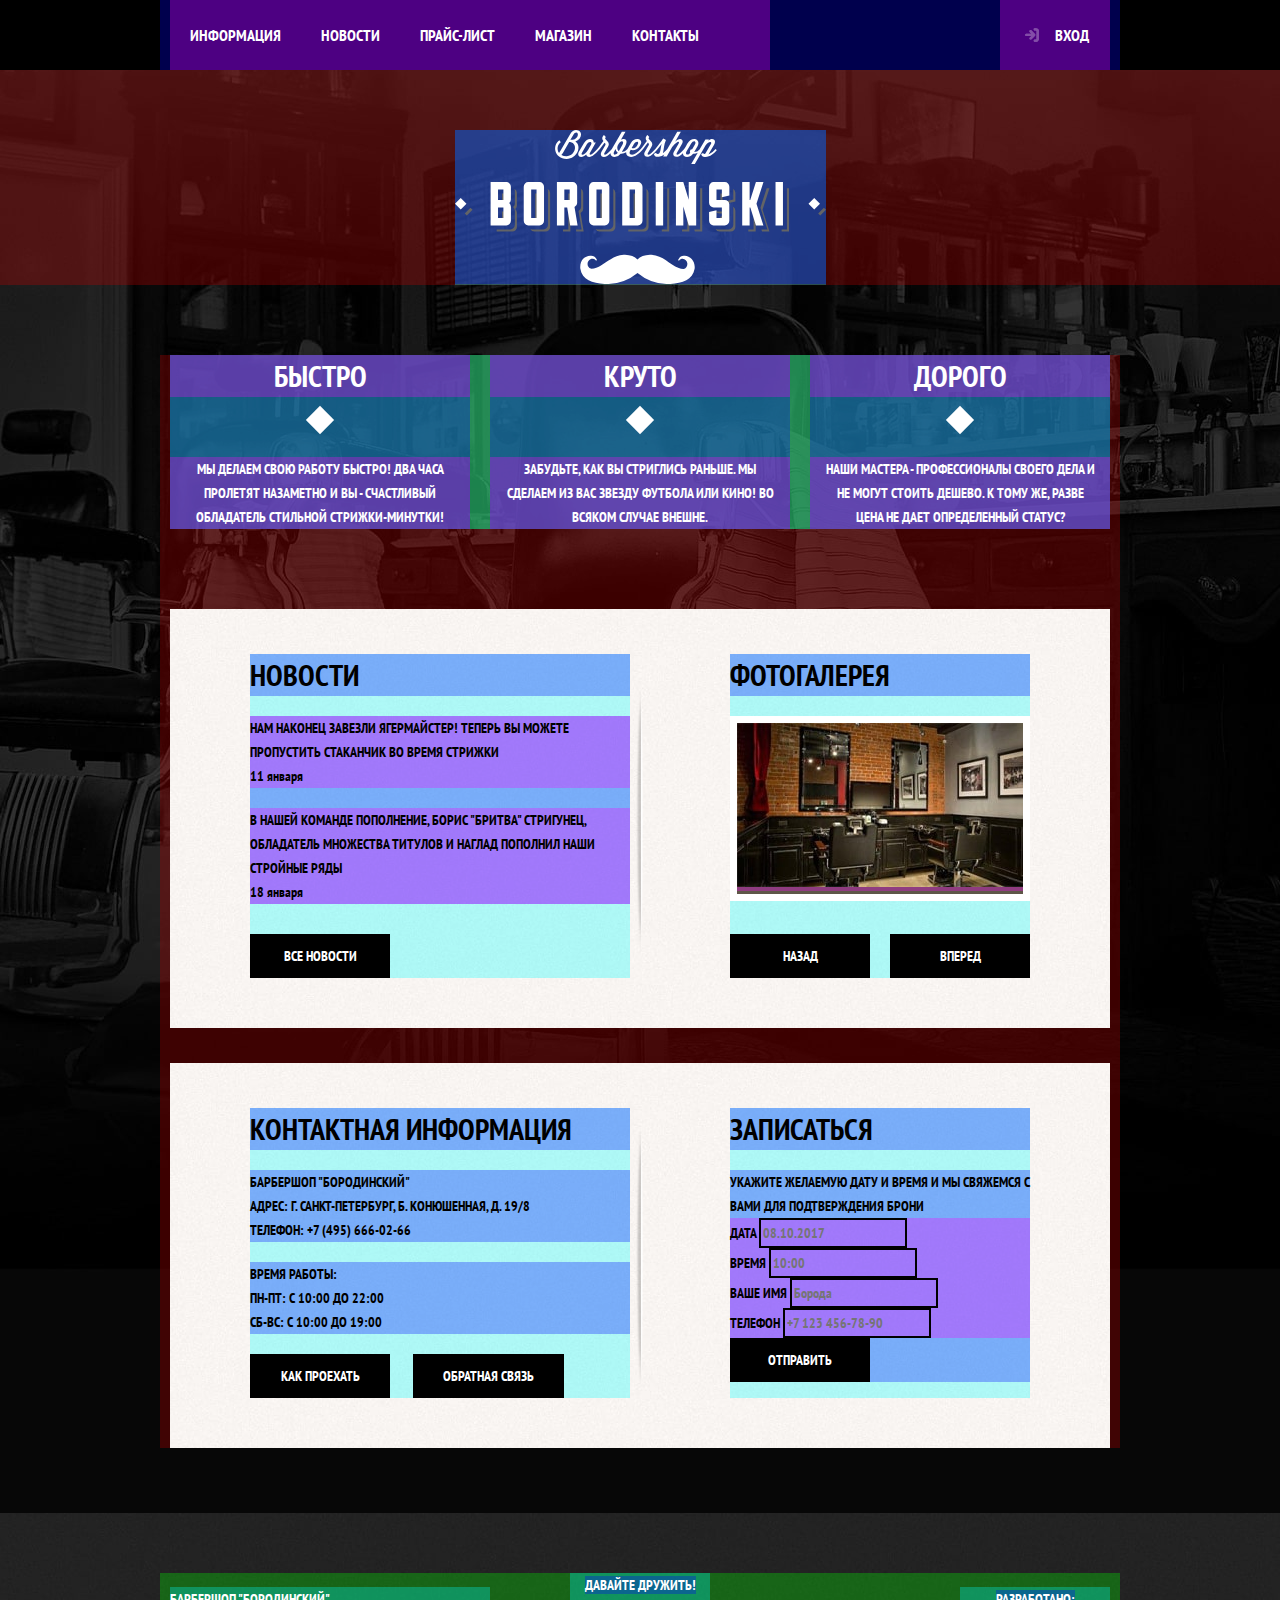
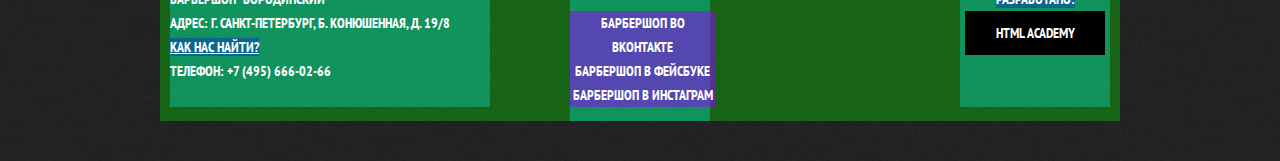
==== commit ef600867: "add styles to micro-grid elements" ====
--- a/index.html
+++ b/index.html
@@ -41,15 +41,15 @@
         <h2 class="visually-hidden">Преимущества</h2>
         <ul class="features-list">
           <li class="features-item">
-            <h3 class="feature-header">Быстро</h3>
+            <h3>Быстро</h3>
             <p class="feature-content">Мы делаем свою работу быстро! Два часа пролетят назаметно и вы - счастливый обладатель стильной стрижки-минутки!</p>
           </li>
           <li class="features-item">
-            <h3 class="feature-header">Круто</h3>
+            <h3>Круто</h3>
             <p class="feature-content">Забудьте, как вы стриглись раньше. Мы сделаем из вас звезду футбола или кино! Во всяком случае внешне.</p>
           </li>
           <li class="features-item">
-            <h3 class="feature-header">Дорого</h3>
+            <h3>Дорого</h3>
             <p class="feature-content">Наши мастера - профессионалы своего дела и не могут стоить дешево. К тому же, разве цена не дает определенный статус?</p>
           </li>
         </ul>
--- a/css/style.css
+++ b/css/style.css
@@ -1,11 +1,12 @@
 body {
-  margin: 0;
-  padding: 0;
-
-  font-family: "PT Sans Narrow", Arial, sans-serif;
+  min-width: 940px;
+  margin: 0;
+  padding: 0;
+
+  font-weight: 700;
   font-size: 14px;
   line-height: 24px;
-  font-weight: 700;
+  font-family: "PT Sans Narrow", Arial, sans-serif;
   text-align: left;
   text-transform: uppercase;
   color: #ffffff;
@@ -17,15 +18,26 @@
   background-repeat: no-repeat;
 }
 
-.visually-hidden {
-  position: absolute; - вырывает из контекста
-  width: 1px; - 1 на 1 пиксель, не 0, так как некоторые скринридеры такие элементы не выводят.
+.visually-hidden:not(:focus):not(:active) {
+  position: absolute;
+
+  width: 1px;
   height: 1px;
   margin: -1px;
+  padding: 0;
+
   border: 0;
-  padding: 0;
+  white-space: nowrap;
+
+  clip-path: inset(100%);
   clip: rect(0 0 0 0);
   overflow: hidden;
+}
+
+
+img {
+  max-width: 100%;
+  height: auto;
 }
 
 .inner-page{
@@ -46,21 +58,27 @@
 }
 
 .main-header {
+  margin-bottom: 70px;
+
   font-size: 16px;
   line-height: 20px;
   color: #ffffff;
-
-  background-color: #000000;
 }
 
 .site-navigation,
 .user-navigation {
+  display: flex;
+  flex-wrap: wrap;
+
   list-style: none;
 }
 
 .site-navigation a,
 .user-navigation a {
-  color: #ffffff;
+  display: block;
+
+  color: #ffffff;
+  padding: 25px 20px;
 }
 
 .site-navigation a:hover,
@@ -72,21 +90,235 @@
   background-color: #1f1f1f;
 }
 
+.user-navigation .login-link {
+  position: relative;
+
+  padding-left: 55px;
+}
+
+.user-navigation .login-link::before {
+  content: "";
+
+  position: absolute;
+  top: 27px;
+  left: 24px;
+
+  width: 20px;
+  height: 20px;
+
+  background-image: url("../img/login.svg");
+  background-repeat: no-repeat;
+  opacity: 0.3;
+}
+
+.user-navigation .login-link:hover::before {
+  opacity: 1;
+}
 
 .features-list {
-  list-style: none;
-}
-
-.features-item{
-  text-align: center;
+  padding: 0;
+  margin: 0;
+
+  list-style: none;
 }
 
 .features-list h3 {
+  position: relative;
+
+  margin: 0;
+  margin-bottom: 60px;
+  padding: 0;
+
   font-size: 30px;
   line-height: 42px;
 }
 
+.features-list h3::after{
+  content: "";
+
+  position: absolute;
+  top:55px;
+  right: 50%;
+
+  margin-right: -10px;
+
+  width: 20px;
+  height: 20px;
+
+  background-color: #ffffff;
+
+  transform: rotate(45deg);
+}
+
+.features-list p{
+  margin: 0;
+  padding: 0;
+  padding-right: 12px;
+  padding-left: 12px;
+
+}
+
 .index-columns {
+  display: flex;
+  justify-content: space-between;
+  margin-bottom: 35px;
+  padding-top: 45px;
+  padding-right: 80px;
+  padding-bottom: 50px;
+  padding-left: 80px;
+
+  color: #000000;
+
+  background-color: #f8f5f2;
+  background-image:
+    url("../img/column-shadow.png"),
+    url("../img/pattern-light.jpg");
+  background-position: center, 0 0;
+  background-repeat: no-repeat, repeat;
+}
+
+.index-columns h2 {
+  margin: 0;
+  margin-bottom: 20px;
+  padding: 0;
+
+  font-size: 30px;
+  line-height: 42px;
+}
+
+.news-items {
+  margin: 0;
+  margin-bottom: 30px;
+  padding: 0;
+
+  list-style: none;
+}
+
+.news-items li{
+  margin-bottom: 20px;
+}
+
+.index-columns p {
+  margin: 0;
+  padding: 0;
+}
+
+.news-items time {
+  text-transform: none;
+}
+
+
+.button {
+  display: inline-block;
+
+  box-sizing: border-box;
+  min-width: 140px;
+  padding: 10px 30px;
+
+  font: inherit;
+
+  text-align: center;
+  vertical-align: middle;
+  text-transform: uppercase;
+  color: #ffffff;
+
+  background-color: #000000;
+  border: none;
+}
+
+.button:hover,
+.button:focus,
+.button:active {
+  color: #ffffff;
+
+  background-color: #663b0d;
+}
+
+.gallery-content {
+  width: 286px;
+  margin: 0;
+  padding: 0;
+
+  background-color: #5f5649;
+
+  border-width: 7px;
+  border-style: solid;
+  border-color: #ffffff;
+}
+
+
+.appointments input{
+  font: inherit;
+
+  background-color: transparent;
+  border-width: 2px;
+  border-style: solid;
+  border-color: #000000;
+}
+
+.appointments input:focus,
+.appointments input:hover {
+  border-color: #663d15;
+}
+
+.main-footer {
+  margin-top: 65px;
+  padding-top: 60px;
+  padding-bottom: 40px;
+
+  color: #ffffff;
+
+  background-color: #000000;
+  background-image: url("../img/footer.jpg");
+  background-position: 0 0;
+  background-repeat: repeat;
+}
+
+.main-footer a {
+  color: #ffffff;
+}
+
+.main-footer .footer-map {
+  text-decoration: underline;
+}
+
+.footer-social{
+  width: 140px;
+
+  text-align: center;
+}
+
+.popup-login a{
+  color: #000000;
+}
+
+.main-footer .footer-map:hover,
+.main-footer .footer-map:focus {
+  text-decoration: none;
+}
+
+
+.main-footer ul {
+  list-style: none;
+}
+
+.footer-copyright{
+  width: 150px;
+  margin-left: auto;
+
+  text-align: center;
+}
+
+.footer-copyright .copyright-link:focus,
+.footer-copyright .copyright-link:hover {
+  color: #000000;
+
+  background-color: #ffffff;
+}
+
+.popup {
+  display: none;
+
   color: #000000;
 
   background-color: #f8f5f2;
@@ -95,119 +327,6 @@
   background-repeat: repeat;
 }
 
-.index-columns h2 {
-  font-size: 30px;
-  line-height: 42px;
-}
-
-.news-items {
-  list-style: none;
-}
-
-.news-items time {
-  text-transform: none;
-}
-
-
-.button {
-  font: inherit;
-
-  text-align: center;
-  vertical-align: middle;
-  text-transform: uppercase;
-  color: #ffffff;
-
-  background-color: #000000;
-  border: none;
-}
-
-.button:hover,
-.button:focus,
-.button:active {
-  color: #ffffff;
-
-  background-color: #663b0d;
-}
-
-.gallery-content {
-
-  background-color: #5f5649;
-
-  border-width: 7px;
-  border-style: solid;
-  border-color: #ffffff;
-}
-
-
-.appointments input{
-  font: inherit;
-
-  background-color: transparent;
-  border-width: 2px;
-  border-style: solid;
-  border-color: #000000;
-}
-
-.appointments input:focus,
-.appointments input:hover {
-  border-color: #663d15;
-}
-
-.main-footer {
-  color: #ffffff;
-
-  background-color: #000000;
-  background-image: url("../img/footer.jpg");
-  background-position: 0 0;
-  background-repeat: repeat;
-}
-
-.main-footer a {
-  color: #ffffff;
-}
-
-.main-footer .footer-map {
-  text-decoration: underline;
-}
-
-.footer-social{
-  text-align: center;
-}
-
-.popup-login a{
-  color: #000000;
-}
-
-.main-footer .footer-map:hover,
-.main-footer .footer-map:focus {
-  text-decoration: none;
-}
-
-
-.main-footer ul {
-  list-style: none;
-}
-
-.footer-copyright{
-  text-align: center;
-}
-
-.footer-copyright .copyright-link:focus,
-.footer-copyright .copyright-link:hover {
-  color: #000000;
-
-  background-color: #ffffff;
-}
-
-.popup {
-  color: #000000;
-
-  background-color: #f8f5f2;
-  background-image: url("../img/pattern-light.jpg");
-  background-position: 0 0;
-  background-repeat: repeat;
-}
-
 .popup-login h2 {
   font-size: 30px;
   line-height: 42px;
@@ -260,6 +379,10 @@
 }
 
 .breadcrumbs {
+  margin: 0;
+  padding: 0;
+  margin-bottom: 50px;
+
   list-style: none;
 }
 
@@ -293,6 +416,12 @@
 }
 
 .catalog-list {
+  display: flex;
+  flex-wrap: wrap;
+  margin: 0;
+  padding: 0;
+  margin-bottom: 25px;
+
   list-style: none;
 }
 
@@ -314,6 +443,9 @@
 }
 
 .pagination-list {
+  margin: 0;
+  padding: 0;
+
   list-style: none;
 }
 
@@ -439,27 +571,13 @@
   border-color: #000000;
 }
 
-/* Стили для сетки */
-
-body > * {
-  background-color: rgba(200, 0, 0, 0.3);
-}
-
-body > * > * {
-  background-color: rgba(0, 255, 0, 0.3);
-}
-
-body > * > * > * {
-  background-color: rgba(0, 255, 255, 0.3);
-}
-
-body > * > * > * > * {
-  background-color: rgba(0, 0, 255, 0.3);
-}
-
-.main-header {
-    margin-bottom: 75px;
-}
+/* Стили для сетки с уникальными селекторами */
+
+.inner-page .main-header {
+    margin-bottom: 50px;
+    background-color: #000000;
+}
+
 .main-navigation {
   display: flex;
   flex-direction: column;
@@ -468,12 +586,26 @@
   background-color: transparent;
 }
 
+.inner-page .main-navigation {
+  flex-direction: row;
+  align-items: flex-start;
+  width: 940px;
+  margin: 0 auto;
+  padding: 0 10px;
+}
+
 .header-logo {
   order: 2;
   width: 371px;
   height: 155px;
 }
 
+.mini-logo {
+  width: 111px;
+  height: 24px;
+  padding: 23px 20px;
+}
+
 .main-navigation-wrapper {
   width: 100%;
   margin-bottom: 60px;
@@ -493,19 +625,19 @@
 }
 
 .main-header .site-navigation {
-  width: 620px;
-  margin: 0;
-  padding: 0;
-}
-
-.main-header .user-navigation {
-  width: 140px;
-  margin: 0;
-  padding: 0;
-}
-
-.popup {
-  display: none;
+  width: 600px;
+  margin: 0;
+  padding: 0;
+}
+
+.user-navigation {
+  width: 110px;
+  margin: 0;
+  padding: 0;
+}
+
+.inner-page .user-navigation {
+  /* margin-left:auto; */
 }
 
 .main-container .features {
@@ -521,36 +653,94 @@
 
 .features-item {
   width: 300px;
-}
-
-.index-columns {
+
+  text-align: center;
+}
+
+.index-columns .news {
+  width: 380px;
+}
+
+.index-columns .contacts {
+  width: 380px;
+}
+
+.contacts p{
+  margin-bottom: 20px;
+}
+
+.contacts .button{
+  margin-right: 20px;
+}
+
+.index-columns .gallery {
+  position: relative;
+
+  width: 300px;
+}
+
+.index-columns .appointments {
+  width: 300px;
+}
+
+.page-title {
+  margin: 0;
+  margin-bottom: 17px;
+  padding: 0;
+}
+
+.shop-columns {
   display: flex;
   justify-content: space-between;
-  padding: 50px 80px;
-  margin-bottom: 35px;
-}
-
-.index-columns .news {
-  width: 380px;
-}
-
-.index-columns .contacts {
-  width: 380px;
-}
-
-.index-columns .gallery {
-  width: 300px;
-}
-
-.index-columns .appointments {
-  width: 300px;
-}
-
-.main-footer {
-  margin-top: 65px;
-  padding-top: 60px;
-  padding-bottom: 40px;
-}
+}
+
+.shop-filters {
+  width: 175px;
+}
+
+.catalog {
+  width: 700px;
+}
+
+
+.catalog-item {
+  width: 220px;
+  margin-bottom: 20px;
+  margin-right: 20px;
+}
+
+.catalog-item:nth-child(3n) {
+  margin-right: 0;
+}
+
+
+.item-gallery {
+  width: 460px;
+}
+
+.gallery .button{
+  position: absolute;
+  bottom: 0;
+}
+
+.gallery .gallery-backward{
+  left: 0;
+}
+
+.gallery .gallery-forward{
+  right: 0;
+}
+
+.item-about {
+  width: 390px;
+  padding-top: 15px;
+  padding-left: 10px;
+}
+
+.inner-page .main-footer {
+  margin-top: 50px;
+}
+
 .main-footer .container {
   display: flex;
 }
@@ -560,16 +750,62 @@
   margin-right: 80px;
 }
 
-.footer-social {
-  width: 140px;
-}
-
 .footer-social ul {
   width: 145px;
   padding: 0;
 }
 
-.footer-copyright {
-  width: 150px;
-  margin-left: auto;
-}
+.page-lead {
+  display: block;
+  margin-bottom: 70px;
+}
+
+.tools-info {
+  width: 390px;
+}
+
+.tools-list {
+  margin: 0;
+  padding: 0;
+}
+
+.price-list {
+  width: 460px;
+}
+
+.price-list-table {
+  margin: 0;
+  padding: 0;
+}
+
+.shop-columns .about {
+  width: 390px;
+}
+
+.shop-columns .benefits {
+  width: 460px;
+}
+
+.price-columns {
+  margin-bottom: 65px;
+}
+
+body > * {
+  background-color: rgba(200, 0, 0, 0.3);
+}
+
+body > * > * {
+  background-color: rgba(0, 255, 0, 0.3);
+}
+
+body > * > * > * {
+  background-color: rgba(0, 255, 255, 0.3);
+}
+
+body > * > * > * > * {
+  background-color: rgba(0, 0, 255, 0.3);
+}
+
+body > * > * > * > * > * {
+  background-color: rgba(255, 0, 255, 0.3);
+}
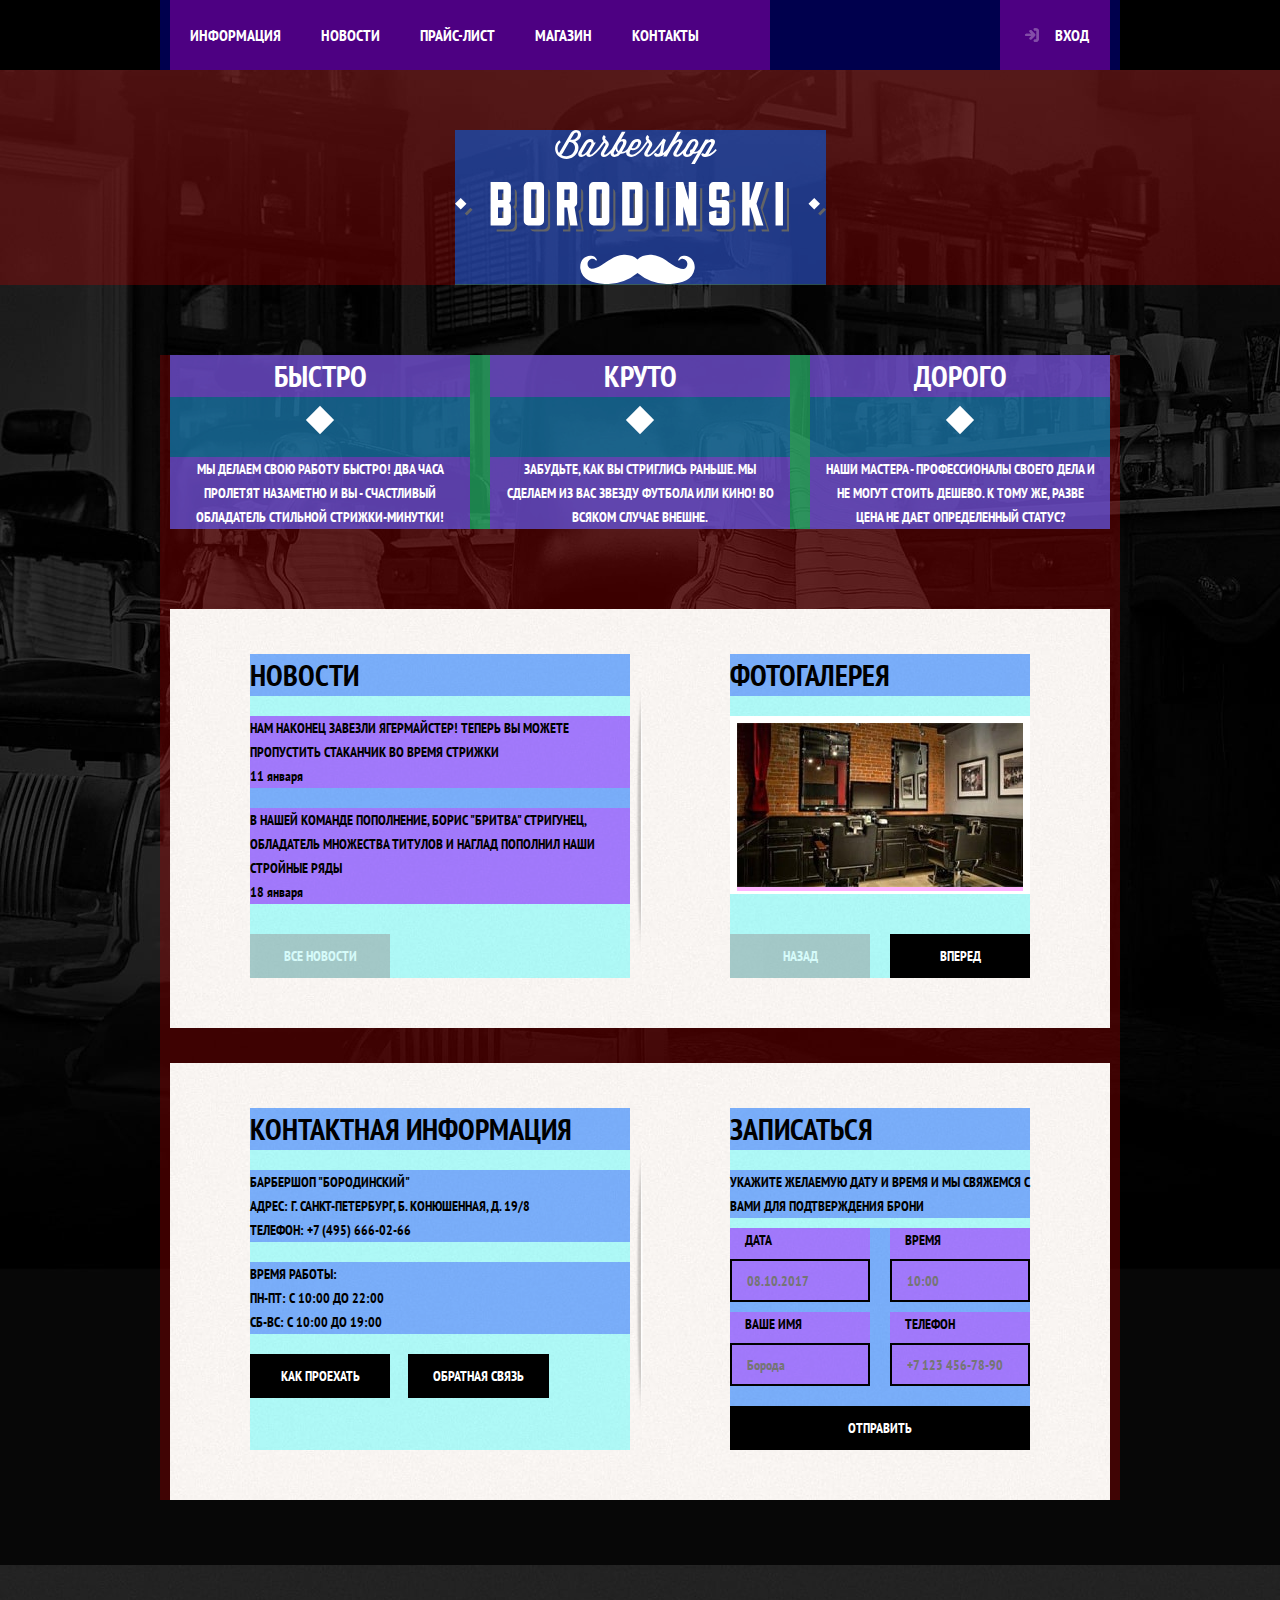
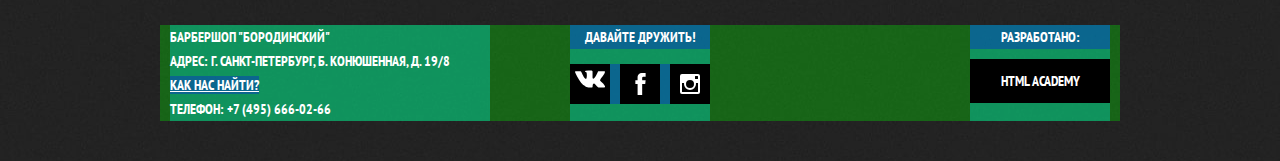
==== commit 2a0e6d1a: "continue styling inner pages" ====
--- a/index.html
+++ b/index.html
@@ -68,7 +68,7 @@
               <time datetime="18-01-2019">18 января</time>
             </li>
           </ul>
-          <a class="button news-all" href="news.html">Все новости</a>
+          <a class="button news-all disabled" href="news.html">Все новости</a>
         </section>
 
         <section class="gallery">
@@ -79,7 +79,7 @@
             </a>
           </figure>
 
-          <button class="button gallery-backward" type="button">Назад</button>
+          <button class="button gallery-backward" type="button" disabled>Назад</button>
           <button class="button gallery-forward" type="button">Вперед</button>
         </section>
       </div>
@@ -139,9 +139,24 @@
         <div class="footer-social">
           <b>Давайте дружить!</b>
           <ul>
-            <li><a class="social-vk" href="vk.com">Барбершоп во Вконтакте</a></li>
-            <li><a class="social-fb" href="facebook.com">Барбершоп в Фейсбуке</a></li>
-            <li><a class="social-inst" href="instagram.com">Барбершоп в Инстаграм</a></li>
+            <li>
+              <a class="social-vk" href="vk.com">
+              <span class="visually-hidden">Барбершоп во Вконтакте</span>
+              <svg xmlns="http://www.w3.org/2000/svg" width="27" height="15" viewBox="0 0 26.14 14.91">
+                <path d="M26 13.47l-.09-.17a13.55 13.55 0 0 0-2.6-3q-.87-.83-1.1-1.12A1 1 0 0 1 22 8a10.27 10.27 0 0 1 1.22-1.78l.88-1.16q2.35-3.13 2-4L26 .94a.8.8 0 0 0-.4-.22 2.14 2.14 0 0 0-.87 0h-3.92a.51.51 0 0 0-.27 0h-.3a.6.6 0 0 0-.15.14.93.93 0 0 0-.14.24 22.22 22.22 0 0 1-1.46 3.06q-.5.84-.93 1.46a7 7 0 0 1-.71.91 4.94 4.94 0 0 1-.52.47q-.23.18-.35.15l-.23-.05a.9.9 0 0 1-.31-.33 1.49 1.49 0 0 1-.16-.53V1.6a3.14 3.14 0 0 0 0-.62 2.12 2.12 0 0 0-.14-.44.73.73 0 0 0-.28-.33 1.57 1.57 0 0 0-.46-.18A9 9 0 0 0 12.57 0a8.93 8.93 0 0 0-3.25.33 1.83 1.83 0 0 0-.52.41q-.25.3-.07.33a1.67 1.67 0 0 1 1.16.59l.08.16a2.6 2.6 0 0 1 .19.63 6.32 6.32 0 0 1 .12 1 10.59 10.59 0 0 1 0 1.7q-.07.71-.13 1.1a2.21 2.21 0 0 1-.18.64 2.69 2.69 0 0 1-.16.3l-.07.07a1 1 0 0 1-.37.07.86.86 0 0 1-.46-.19 3.27 3.27 0 0 1-.56-.52 7 7 0 0 1-.66-.93q-.37-.6-.76-1.42l-.22-.39q-.2-.38-.56-1.11t-.62-1.43A.9.9 0 0 0 5.2.9h-.07a.93.93 0 0 0-.22-.16A1.44 1.44 0 0 0 4.6.65L.87.68A1 1 0 0 0 .1.94L0 1a.44.44 0 0 0 0 .22 1.08 1.08 0 0 0 .08.37Q.9 3.53 1.86 5.31t1.66 2.87Q4.23 9.27 5 10.24t1 1.24l.37.41.34.33a8.06 8.06 0 0 0 1 .78 16.34 16.34 0 0 0 1.4.9 7.6 7.6 0 0 0 1.79.72 6.19 6.19 0 0 0 2 .22h1.57a1.08 1.08 0 0 0 .72-.3l.05-.07a.9.9 0 0 0 .1-.25 1.38 1.38 0 0 0 0-.37 4.48 4.48 0 0 1 .09-1.05 2.77 2.77 0 0 1 .23-.71 1.74 1.74 0 0 1 .29-.4 1.19 1.19 0 0 1 .23-.2h.11a.86.86 0 0 1 .77.21 4.52 4.52 0 0 1 .83.79q.39.47.93 1.05a6.41 6.41 0 0 0 1 .87l.27.16a3.31 3.31 0 0 0 .71.3 1.53 1.53 0 0 0 .76.07l3.48-.05a1.58 1.58 0 0 0 .8-.17.68.68 0 0 0 .34-.37 1.06 1.06 0 0 0 0-.46 1.71 1.71 0 0 0-.1-.36z" fill="#fff"/>
+              </svg>
+              </a>
+            </li>
+            <li>
+              <a class="social-fb" href="facebook.com">
+                <span class="visually-hidden">Барбершоп в Фейсбуке</span>
+              </a>
+            </li>
+            <li>
+              <a class="social-inst" href="instagram.com">
+                <span class="visually-hidden">Барбершоп в Инстаграм</span>
+              </a>
+            </li>
           </ul>
         </div>
         <p class="footer-copyright">
--- a/css/style.css
+++ b/css/style.css
@@ -18,7 +18,7 @@
   background-repeat: no-repeat;
 }
 
-.visually-hidden:not(:focus):not(:active) {
+.visually-hidden {
   position: absolute;
 
   width: 1px;
@@ -70,6 +70,9 @@
   display: flex;
   flex-wrap: wrap;
 
+  margin: 0;
+  padding: 0;
+
   list-style: none;
 }
 
@@ -77,8 +80,10 @@
 .user-navigation a {
   display: block;
 
+  padding: 25px 20px;
+
+  vertical-align: middle;
   color: #ffffff;
-  padding: 25px 20px;
 }
 
 .site-navigation a:hover,
@@ -108,10 +113,13 @@
 
   background-image: url("../img/login.svg");
   background-repeat: no-repeat;
+  background-position: 0 0;
   opacity: 0.3;
 }
 
-.user-navigation .login-link:hover::before {
+.user-navigation .login-link:hover::before,
+ .user-navigation .login-link:focus::before,
+ .user-navigation .login-link:active::before {
   opacity: 1;
 }
 
@@ -133,24 +141,23 @@
   line-height: 42px;
 }
 
-.features-list h3::after{
+.features-list h3::after {
   content: "";
 
   position: absolute;
   top:55px;
   right: 50%;
 
-  margin-right: -10px;
-
   width: 20px;
   height: 20px;
+  margin-right: -10px;
 
   background-color: #ffffff;
 
   transform: rotate(45deg);
 }
 
-.features-list p{
+.features-list p {
   margin: 0;
   padding: 0;
   padding-right: 12px;
@@ -194,7 +201,7 @@
   list-style: none;
 }
 
-.news-items li{
+.news-items li {
   margin-bottom: 20px;
 }
 
@@ -213,7 +220,7 @@
 
   box-sizing: border-box;
   min-width: 140px;
-  padding: 10px 30px;
+  padding: 10px 25px;
 
   font: inherit;
 
@@ -234,8 +241,15 @@
   background-color: #663b0d;
 }
 
+.button:disabled,
+.button.disabled {
+  cursor: default;
+  opacity: 0.5;
+  background-color: #999999;
+}
+
 .gallery-content {
-  width: 286px;
+  height: 164px;
   margin: 0;
   padding: 0;
 
@@ -246,19 +260,9 @@
   border-color: #ffffff;
 }
 
-
-.appointments input{
-  font: inherit;
-
-  background-color: transparent;
-  border-width: 2px;
-  border-style: solid;
-  border-color: #000000;
-}
-
-.appointments input:focus,
-.appointments input:hover {
-  border-color: #663d15;
+.gallery-content {
+  width: 286px;
+  height: 164px;
 }
 
 .main-footer {
@@ -282,13 +286,13 @@
   text-decoration: underline;
 }
 
-.footer-social{
+.footer-social {
   width: 140px;
 
   text-align: center;
 }
 
-.popup-login a{
+.popup-login a {
   color: #000000;
 }
 
@@ -302,11 +306,19 @@
   list-style: none;
 }
 
-.footer-copyright{
-  width: 150px;
+.footer-copyright {
+  width: 140px;
+  margin: 0;
   margin-left: auto;
+  padding: 0;
 
   text-align: center;
+}
+
+.footer-copyright b {
+  display: block;
+
+  margin-bottom: 10px;
 }
 
 .footer-copyright .copyright-link:focus,
@@ -379,11 +391,38 @@
 }
 
 .breadcrumbs {
-  margin: 0;
-  padding: 0;
+  display: flex;
+  flex-wrap: wrap;
+
+  margin: 0;
   margin-bottom: 50px;
+  padding: 0;
 
   list-style: none;
+}
+
+.breadcrumbs li:not(:last-child) {
+  position: relative;
+
+  margin-right: 40px;
+}
+
+.breadcrumbs li:not(:last-child)::after {
+  content: "";
+
+  position: absolute;
+  top: 50%;
+  right: -20px;
+
+
+  width: 8px;
+  height: 8px;
+  margin-top: -4px;
+  margin-right: -4px;
+
+  background-color: #000000;
+
+  transform: rotate(45deg);
 }
 
 .breadcrumbs a {
@@ -400,42 +439,96 @@
   color: #aba9a7;
 }
 
-
-
 .shop-filters-form legend {
+  margin: 0;
+  margin-bottom: 30px;
+  padding: 0;
+
   font-size: 24px;
   line-height: 30px;
 }
 
 .shop-filters-form fieldset {
+  margin: 0;
+  margin-bottom: 30px;
+  padding: 0;
+
   border: none;
 }
 
 .shop-filters-form ul {
+  margin: 0;
+  margin-left: 45px;
+  padding: 0;
+
   list-style: none;
 }
 
+.shop-filters-form .button {
+  min-width: 110px;
+  width: 110px;
+}
+
+.filter-option {
+  position: relative;
+
+  margin-bottom: 19px;
+}
+
+.filter-input + label::before{
+  content: "";
+
+  position: absolute;
+  top: -2px;
+  left: -45px;
+
+  box-sizing: border-box;
+  width: 20px;
+  height: 20px;
+}
+
+.filter-input-checkbox + label::before {
+  background-color: #f9f6f3;
+  border: 2px solid #000000;
+}
+
+.filter-input-checkbox:checked + label::before {
+  background-image: url("../img/cross.svg");
+  background-repeat: no-repeat;
+  background-position: center;
+}
+
+.filter-input-radio + label::before {
+  background-color: #f9f6f3;
+  border: 2px solid #000000;
+  border-radius: 50%;
+}
+
 .catalog-list {
   display: flex;
   flex-wrap: wrap;
   margin: 0;
-  padding: 0;
   margin-bottom: 25px;
+  padding: 0;
+  padding-top: 5px;
 
   list-style: none;
-}
-
-.catalog-item {
-  background-color: #fefefe;
-  box-shadow: 0 0 15px 0 rgba(0, 1, 1, 0.2);
 }
 
 .catalog-item:hover {
   box-shadow: 3.2px 3.8px 25px 0 rgba(0, 1, 1, 0.3);
 }
 
-.catalog-item h3{
-  color: #000000;
+.catalog-item h3 {
+  margin-left: 15px;
+
+  font-size: 14px;
+  line-height: 18px;
+  color: #000000;
+}
+
+.catalog-item span {
+  display: block;
 }
 
 .catalog-item .catalog-category {
@@ -443,6 +536,9 @@
 }
 
 .pagination-list {
+  display: flex;
+  flex-wrap: wrap;
+
   margin: 0;
   padding: 0;
 
@@ -458,14 +554,43 @@
   color: #aCaaa8;
 }
 
+.catalog-item-price {
+  display: flex;
+  justify-content: center;
+}
+
 .catalog-item-price b {
+  display: block;
+
+  box-sizing: border-box;
+  width: 110px;
+  padding-top: 10px;
+  padding-bottom: 15px;
+
   text-align: center;
   color: #000000;
 
   background-color: #e5e5e5;
 }
 
+.catalog-item-price .button {
+  box-sizing: border-box;
+  min-width: 78px;
+  width: 78px;
+  margin: 0;
+  padding: 10px 18px;
+}
+
 .pagination-item a{
+  display: block;
+
+  box-sizing: border-box;
+  width: 43px;
+  height: 43px;
+  margin-right: 7px;
+  padding-top: 13px;
+
+  text-align: center;
   color: #ffffff;
 
   background-color: #000000;
@@ -479,7 +604,7 @@
   background-color: #663b0d;
 }
 
-.pagination-item-current a{
+.pagination-item-current a {
   color: #000000;
 
   background-color: #ffffff;
@@ -501,7 +626,7 @@
   list-style: none;
 }
 
-.item-thumbnails li{
+.item-thumbnails li {
   box-shadow: 0 0 15px 0 rgba(0, 1, 1, 0.2);
 }
 
@@ -519,7 +644,7 @@
   background-color: #e5e5e5;
 }
 
-.item-price .button{
+.item-price .button {
   font-size: 14px;
   line-height: 24px;
 }
@@ -588,7 +713,9 @@
 
 .inner-page .main-navigation {
   flex-direction: row;
-  align-items: flex-start;
+  /* align-items: flex-start;
+  justify-content: space-between; */
+
   width: 940px;
   margin: 0 auto;
   padding: 0 10px;
@@ -624,16 +751,31 @@
   justify-content: space-between;
 }
 
-.main-header .site-navigation {
+.site-navigation {
   width: 600px;
-  margin: 0;
-  padding: 0;
-}
+}
+
+.site-navigation-current {
+  position: relative;
+}
+
+.site-navigation-current::before {
+  content: "";
+
+  position: absolute;
+  right: 20px;
+  left: 20px;
+  bottom: 0;
+
+  height: 4px;
+
+  background-color: #ffffff;
+}
+
 
 .user-navigation {
   width: 110px;
-  margin: 0;
-  padding: 0;
+  margin-left: auto;
 }
 
 .inner-page .user-navigation {
@@ -670,7 +812,7 @@
 }
 
 .contacts .button{
-  margin-right: 20px;
+  margin-right: 15px;
 }
 
 .index-columns .gallery {
@@ -683,6 +825,58 @@
   width: 300px;
 }
 
+.appointments .button{
+  width: 100%;
+}
+
+.appointments .appointment-form {
+  display: flex;
+  flex-wrap: wrap;
+  justify-content: space-between;
+}
+
+.appointments .appointment-info {
+  margin-bottom: 10px;
+}
+
+.appointment-form .appointment-item {
+  width: 140px;
+  margin-bottom: 10px;
+}
+
+.appointment-item label {
+  display: block;
+
+  padding: 0 15px;
+  margin-bottom: 7px;
+}
+
+.appointment-item input {
+  box-sizing: border-box;
+
+  width: 140px;
+  padding-top: 8px;
+  padding-right: 15px;
+  padding-bottom: 7px;
+  padding-left: 15px;
+
+  font: inherit;
+
+  background-color: transparent;
+  border-width: 2px;
+  border-style: solid;
+  border-color: #000000;
+}
+
+.appointments input:focus,
+.appointments input:hover {
+  border-color: #663d15;
+}
+
+.appointment-form .button{
+  margin-top: 10px;
+}
+
 .page-title {
   margin: 0;
   margin-bottom: 17px;
@@ -704,15 +898,20 @@
 
 
 .catalog-item {
+  display: flex;
+  flex-direction: column;
+
   width: 220px;
   margin-bottom: 20px;
   margin-right: 20px;
+
+  background-color: #fefefe;
+  box-shadow: 0 0 15px 0 rgba(0, 1, 1, 0.2);
 }
 
 .catalog-item:nth-child(3n) {
   margin-right: 0;
 }
-
 
 .item-gallery {
   width: 460px;
@@ -723,11 +922,11 @@
   bottom: 0;
 }
 
-.gallery .gallery-backward{
+.gallery .gallery-backward {
   left: 0;
 }
 
-.gallery .gallery-forward{
+.gallery .gallery-forward {
   right: 0;
 }
 
@@ -747,12 +946,72 @@
 
 .footer-address {
   width: 320px;
+  margin: 0;
   margin-right: 80px;
+  padding: 0;
 }
 
 .footer-social ul {
-  width: 145px;
-  padding: 0;
+  display: flex;
+  flex-wrap: wrap;
+  justify-content: space-between;
+
+  margin: 0;
+  padding: 0;
+}
+
+.footer-social b {
+  display: block;
+
+  margin-bottom: 15px;
+}
+
+.footer-social a {
+  display: block;
+
+  width: 40px;
+  height: 40px;
+
+  background-color: #000000;
+  background-repeat: no-repeat;
+  background-position: center;
+}
+
+.social-vk svg {
+  width: 30px;
+  height: 30px;
+}
+
+.footer-social .social-fb {
+  background-image: url("../img/facebook.svg");
+}
+
+.footer-social .social-inst {
+  background-image: url("../img/instagram.svg");
+}
+
+.footer-social a:hover,
+.footer-social a:focus,
+.footer-social a:active {
+  background-color: #ffffff;
+}
+
+.social-vk:hover path,
+.social-vk:focus path,
+.social-vk:active path {
+  fill: #000000;
+}
+
+.footer-social .social-fb:hover,
+.footer-social .social-fb:focus,
+.footer-social .social-fb:active {
+  background-image: url("../img/facebook-black.svg");
+}
+
+.footer-social .social-inst:hover,
+.footer-social .social-inst:focus,
+.footer-social .social-inst:active {
+  background-image: url("../img/instagram-black.svg");
 }
 
 .page-lead {
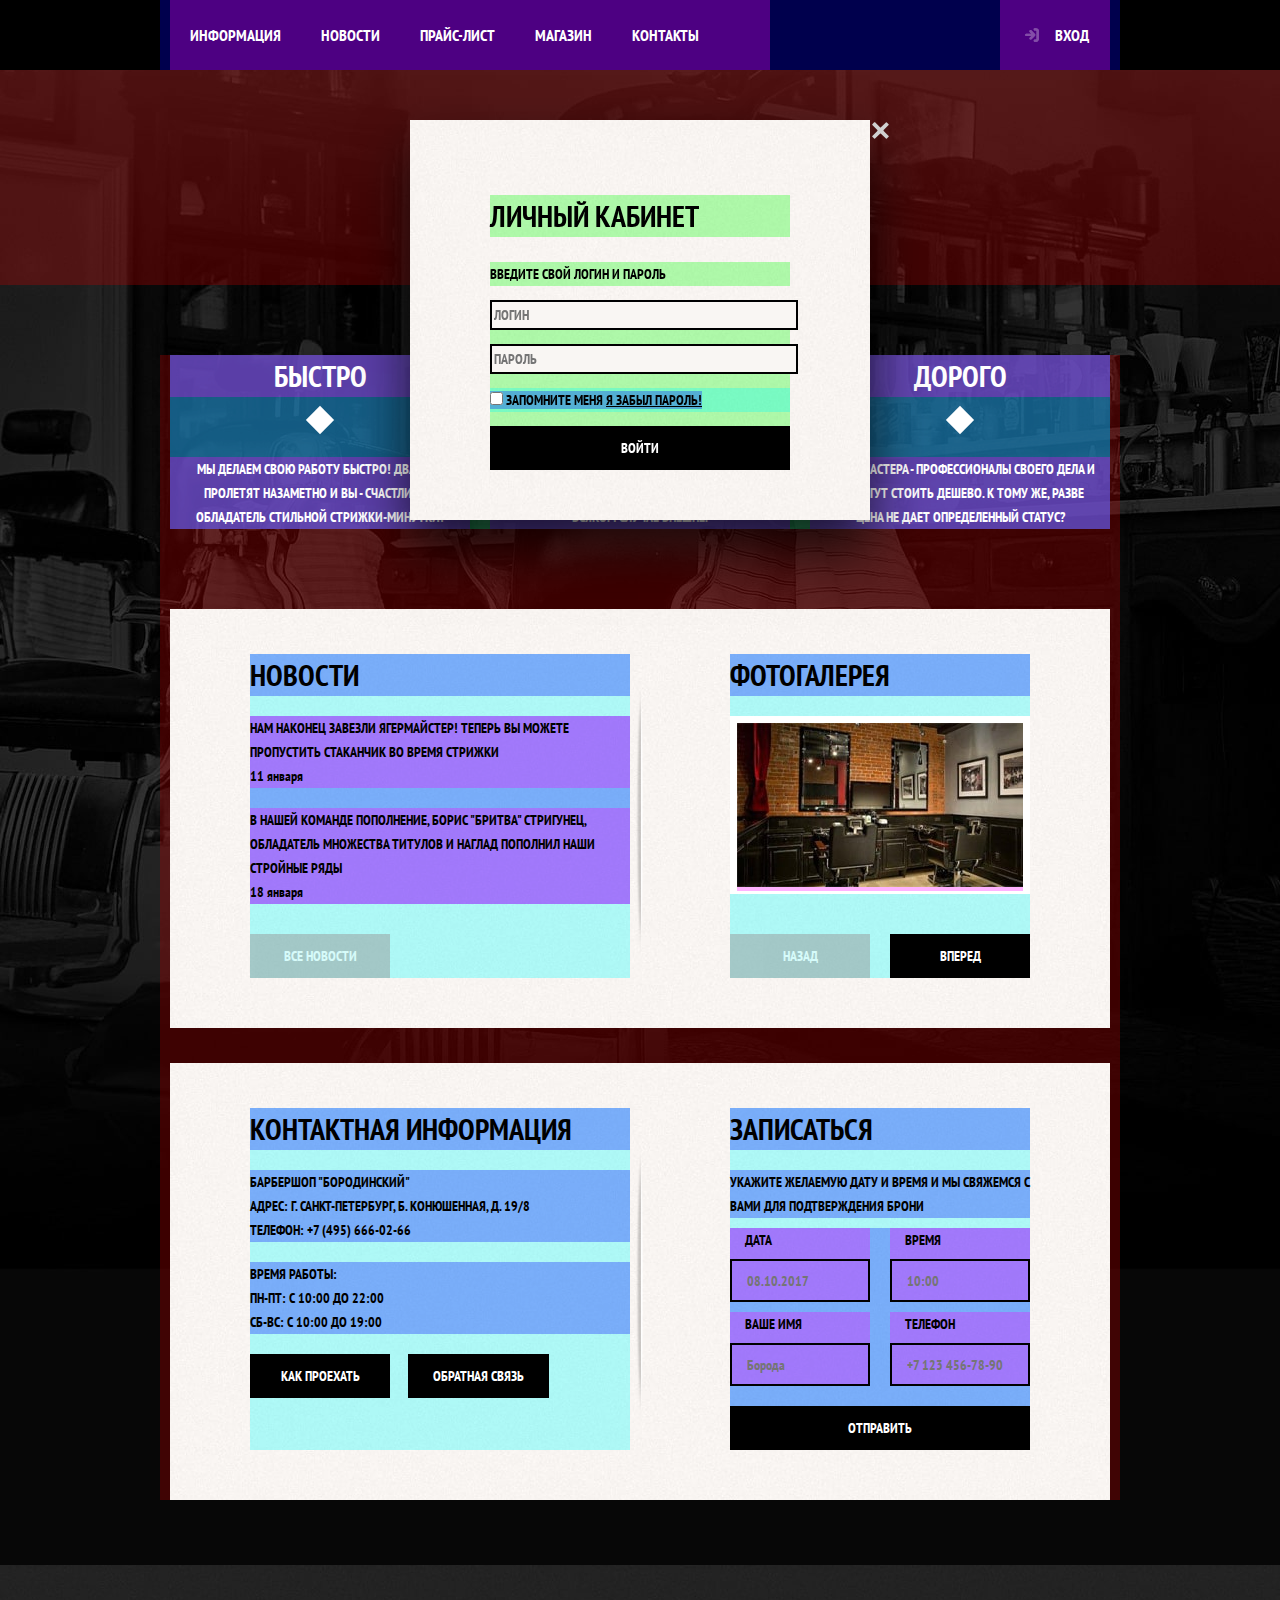
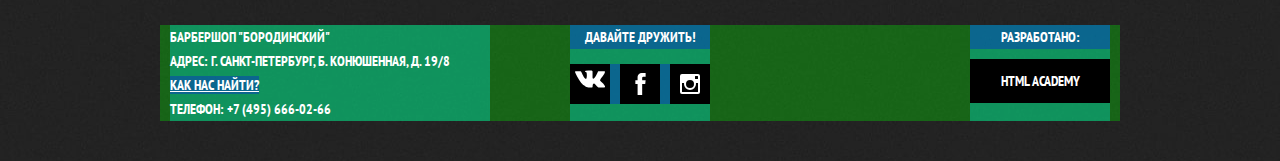
==== commit 67240602: "add popup styles" ====
--- a/index.html
+++ b/index.html
@@ -19,8 +19,8 @@
             <ul class="site-navigation">
               <li><a href="info.html">Информация</a></li>
               <li><a href="news.html">Новости</a></li>
-              <li><a href="price.html">Прайс-лист</a></li>
-              <li><a href="catalog.html">Магазин</a></li>
+              <li><a href="price-list.html">Прайс-лист</a></li>
+              <li><a href="shop.html">Магазин</a></li>
               <li><a href="contacts.html">Контакты</a></li>
             </ul>
 
@@ -186,14 +186,18 @@
         </p>
         <button class="button" type="submit" name="button">Войти</button>
       </form>
-      <button class="login-close" type="button">Закрыть</button>
+      <button class="close-popup-button" type="button">
+        <span class="visually-hidden">Закрыть</span>
+      </button>
     </section>
 
     <section class="popup popup-map">
       <h2 class="visually-hidden">Как до нас добраться</h2>
       <img class="map-image" src="img/map.jpg"
       alt="Офис компании по адресу ул. Большая Конюшенная 19/8, Санкт-Петербург" width="766" height="560">
-      <button class="login-close" type="button">Закрыть</button>
+      <button class="close-popup-button" type="button">
+        <span class="visually-hidden">Закрыть</span>
+      </button>
     </section>
 
   </body>
--- a/css/style.css
+++ b/css/style.css
@@ -328,61 +328,6 @@
   background-color: #ffffff;
 }
 
-.popup {
-  display: none;
-
-  color: #000000;
-
-  background-color: #f8f5f2;
-  background-image: url("../img/pattern-light.jpg");
-  background-position: 0 0;
-  background-repeat: repeat;
-}
-
-.popup-login h2 {
-  font-size: 30px;
-  line-height: 42px;
-}
-
-.popup-login input[type="text"],
-.popup-login input[type="password"] {
-  font: inherit;
-
-  text-transform: uppercase;
-  color: #000000;
-
-  background-color: #f9f6f3;
-  border-width: 2px;
-  border-style: solid;
-  border-color: #000000;
-}
-
-.popup-login input:focus,
-.popup-login input:hover {
-  border-color: #663d15;
-}
-
-.login-checkbox:hover,
-.login-checkbox:focus {
-  color: #663d15;
-}
-
-.popup-login .restore {
-  text-decoration: underline;
-}
-
-.popup-login .restore:hover,
-.popup-login .restore:focus {
-  text-decoration: none;
-}
-
-.popup-map {
-  background-color: #f8f5f2;
-
-  border-width: 7px;
-  border-style: solid;
-  border-color: #ffffff;
-}
 
 /*  Для страницы shop*/
 .container h1 {
@@ -392,6 +337,7 @@
 
 .breadcrumbs {
   display: flex;
+  justify-content: flex-start;
   flex-wrap: wrap;
 
   margin: 0;
@@ -475,6 +421,11 @@
   margin-bottom: 19px;
 }
 
+.filter-option label {
+  cursor: pointer;
+  user-select: none;
+}
+
 .filter-input + label::before{
   content: "";
 
@@ -504,6 +455,20 @@
   border-radius: 50%;
 }
 
+.filter-input-radio:checked + label::after {
+  content: "";
+
+  position: absolute;
+  top: 4px;
+  left: -39px;
+
+  width: 8px;
+  height: 8px;
+
+  background-color: #000000;
+  border-radius: 50%;
+}
+
 .catalog-list {
   display: flex;
   flex-wrap: wrap;
@@ -519,7 +484,25 @@
   box-shadow: 3.2px 3.8px 25px 0 rgba(0, 1, 1, 0.3);
 }
 
+.catalog-item a {
+  display: flex;
+  flex-direction: column;
+  align-items: flex-start;
+}
+
+.catalog-item .item-image {
+  width: 220px;
+  height: 165px;
+  margin: 0;
+  margin-bottom: 10px;
+  padding: 0;
+}
+
 .catalog-item h3 {
+  order: 2;
+
+  margin: 0;
+  padding: 0;
   margin-left: 15px;
 
   font-size: 14px;
@@ -619,20 +602,59 @@
 }
 /*Для карточки товара  */
 .item-gallery .item-photo-full {
-   box-shadow: 0 0 15px 0 rgba(0, 1, 1, 0.2);
+  width: 460px;
+  height: 498px;
+  margin: 0;
+  margin-bottom: 22px;
+  padding: 0;
+
+  box-shadow: 0 0 15px 0 rgba(0, 1, 1, 0.2);
 }
 
 .item-thumbnails {
+  display: flex;
+  flex-wrap: wrap;
+
+  margin: 0;
+  padding: 0;
+
   list-style: none;
 }
 
 .item-thumbnails li {
+  width: 140px;
+  height: 149px;
+  padding-right: 20px;
+
   box-shadow: 0 0 15px 0 rgba(0, 1, 1, 0.2);
+}
+
+.item-thumbnails li:last-child {
+  padding-right: 0;
+}
+
+.item-about .item-line {
+  display: flex;
+  justify-content: space-between;
+
+  margin-bottom: 18px;
+  padding-left: 10px;
+}
+
+.item-line p {
+  width: 180px;
 }
 
 .item-about .item-article {
   text-align: right;
   color: #aeaeae;
+}
+
+.item-about h3 {
+  padding-left: 5px;
+
+  font-size: 24px;
+  line-height: 30px;
 }
 
 .item-price b {
@@ -650,10 +672,49 @@
 }
 
 .item-about .about-list {
+  margin: 0;
+  padding: 0;
+  padding-left: 30px;
+
   font-size: 14px;
   line-height: 24px;
 
   list-style: none;
+}
+
+.about-list li {
+  position: relative;
+}
+
+.about-list li::before {
+  content: "";
+
+  position: absolute;
+  top: 50%;
+  left: -20px;
+
+  width: 8px;
+  height: 8px;
+  margin-top: -4px;
+
+  background-color: #000000;
+
+  transform: rotate(45deg);
+}
+
+.item-about .item-text {
+  margin-bottom: 35px;
+  padding-left: 10px;
+
+  font-size: 14px;
+  line-height: 24px;
+}
+
+.item-about .catalog-item-price{
+  justify-content: flex-start;
+
+  margin-bottom: 65px;
+  padding-left: 10px;
 }
 
 .item-text a {
@@ -665,37 +726,155 @@
   text-decoration: underline;
 }
 /* Для прайс-листа */
-.page-lead {
-  font-size: 48px;
-  line-height: 48px;
-}
-
-.tools-info b,
-.about b,
-.price-list b {
+
+.inner-content h2 {
+  margin-top: 60px;
+  margin-bottom: 30px;
+
   font-size: 24px;
   line-height: 30px;
 }
 
-.tools-list {
-  list-style: none;
-}
-
-.tools-list li {
+.inner-content h3 {
+  margin-top: 60px;
+  margin-bottom: 30px;
+
+  font-size: 24px;
+  line-height: 24px;
+}
+
+.inner-content h2+h3 {
+  margin-top: 30px;
+}
+
+.inner-content p {
+  margin: 14px 0;
+
   font-size: 14px;
   line-height: 24px;
 }
 
-.price-list-table {
+.inner-content li {
+  margin: 14px 0;
+
+  font-size: 14px;
+  line-height: 24px;
+}
+
+.inner-content table {
   border-collapse: collapse;
 }
 
-.price-list-table td {
+.inner-content td {
+  padding-top: 10px;
+  padding-right: 5px;
+  padding-bottom: 11px;
+  padding-left: 16px;
+
   border-width: 2px;
   border-style: solid;
   border-color: #000000;
 }
 
+.inner-content .big-header {
+  display: flex;
+  align-items: center;
+
+  margin-top: 55px;
+  margin-bottom: 55px;
+
+  font-size: 48px;
+  line-height: 48px;
+  text-align: center;
+}
+
+.big-header::before,
+.big-header::after {
+  content: "";
+
+  flex-grow: 1;
+  flex-shrink: 0;
+
+  width: 50px;
+  height: 2px;
+
+  background-color: #000000;
+}
+
+.big-header::before {
+  margin-right: 20px;
+}
+.big-header::after {
+  margin-left: 20px;
+}
+
+.inner-content .custom-list-1 {
+  list-style: none;
+}
+
+.custom-list-1 li {
+  position: relative;
+
+  padding-bottom: 10px;
+}
+
+.custom-list-1 li::before {
+  content: "";
+
+  position: absolute;
+  top: 8px;
+  left: -20px;
+
+  width: 8px;
+  height: 8px;
+
+  background-color: #000000;
+
+  transform: rotate(45deg);
+}
+
+.inner-content .custom-table-1 {
+  width: 100%;
+}
+
+.custom-table-1 td {
+  width: 50%;
+}
+
+.custom-table-1 td:last-child {
+  text-align: center;
+}
+
+.inner-columns {
+  display: flex;
+  flex-wrap: wrap;
+  justify-content: space-between;
+
+  margin: 60px 0;
+}
+
+.inner-column-left,
+.inner-column-right {
+  width: 460px;
+}
+
+.inner-column-left *:first-child,
+.inner-column-right *:first-child {
+  margin-top: 0;
+}
+
+.inner-column-left *:last-child,
+.inner-column-right *:last-child {
+  margin-bottom: 0;
+}
+.inner-columns > h2:first-child {
+  width: 100%;
+  margin-top: 0;
+}
+
+.inner-columns .short-paragraph {
+  padding-right: 60px;
+}
 /* Стили для сетки с уникальными селекторами */
 
 .inner-page .main-header {
@@ -896,7 +1075,6 @@
   width: 700px;
 }
 
-
 .catalog-item {
   display: flex;
   flex-direction: column;
@@ -915,6 +1093,7 @@
 
 .item-gallery {
   width: 460px;
+  padding-top: 5px;
 }
 
 .gallery .button{
@@ -934,6 +1113,7 @@
   width: 390px;
   padding-top: 15px;
   padding-left: 10px;
+  padding-right: 10px;
 }
 
 .inner-page .main-footer {
@@ -949,6 +1129,9 @@
   margin: 0;
   margin-right: 80px;
   padding: 0;
+
+  font-size: 14px;
+  line-height: 24px;
 }
 
 .footer-social ul {
@@ -1014,41 +1197,151 @@
   background-image: url("../img/instagram-black.svg");
 }
 
-.page-lead {
-  display: block;
-  margin-bottom: 70px;
-}
-
 .tools-info {
   width: 390px;
 }
 
+.tools-info b {
+  padding-right: 150px;
+  margin-bottom: 26px;
+}
+
 .tools-list {
   margin: 0;
   padding: 0;
+  padding-left: 20px;
+
+  list-style: none;
 }
 
 .price-list {
   width: 460px;
 }
 
-.price-list-table {
-  margin: 0;
-  padding: 0;
-}
-
-.shop-columns .about {
-  width: 390px;
-}
-
-.shop-columns .benefits {
-  width: 460px;
+.price-list b {
+  padding-right: 280px;
+  margin-bottom: 33px;
 }
 
 .price-columns {
-  margin-bottom: 65px;
-}
-
+  display: flex;
+  justify-content: space-between;
+
+  margin-bottom: 47px;
+}
+
+.inner-page .price-columns:last-of-type {
+  margin-bottom: 20px;
+  padding-bottom: 23px;
+}
+
+/* Поп-апы */
+
+.popup {
+  position: fixed;
+
+  left: 50%;
+  right: 50%;
+
+  display: block;
+
+  color: #000000;
+
+  background-color: #f8f5f2;
+  background-image: url("../img/pattern-light.jpg");
+  background-position: 0 0;
+  background-repeat: repeat;
+  box-shadow: 0 30px 50px rgba(0, 0, 0, 0.7);
+}
+
+.popup-login {
+  top: 120px;
+
+  width: 300px;
+  margin-left: -230px;
+  padding: 50px 80px;
+}
+
+.close-popup-button {
+  position: absolute;
+  top:0;
+  right: -20px;
+
+  width: 20px;
+  height: 20px;
+
+  background-color: transparent;
+  border: none;
+  background-image: url("../img/cross.svg");
+  background-repeat: no-repeat;
+  background-position: center;
+  background-size: 19px 19px;
+
+  cursor: pointer;
+}
+
+.popup-login h2 {
+  font-size: 30px;
+  line-height: 42px;
+}
+
+.popup-login input[type="text"],
+.popup-login input[type="password"] {
+  font: inherit;
+
+  width: 100%;
+
+  text-transform: uppercase;
+  color: #000000;
+
+  background-color: #f9f6f3;
+  border-width: 2px;
+  border-style: solid;
+  border-color: #000000;
+}
+
+.popup-login input:focus,
+.popup-login input:hover {
+  border-color: #663d15;
+}
+
+.login-checkbox:hover,
+.login-checkbox:focus {
+  color: #663d15;
+}
+
+.popup-login .restore {
+  text-decoration: underline;
+}
+
+.popup-login .restore:hover,
+.popup-login .restore:focus {
+  text-decoration: none;
+}
+
+.popup-login .button {
+  width: 100%;
+
+  cursor: pointer;
+}
+
+.popup-map {
+  display: none;
+  top: 40px;
+
+  background-color: #f8f5f2;
+
+  width: 766px;
+  height: 560px;
+  margin-left: -383px;
+
+  border-width: 7px;
+  border-style: solid;
+  border-color: #ffffff;
+}
+
+
+/* Подсветка блоков */
 body > * {
   background-color: rgba(200, 0, 0, 0.3);
 }
